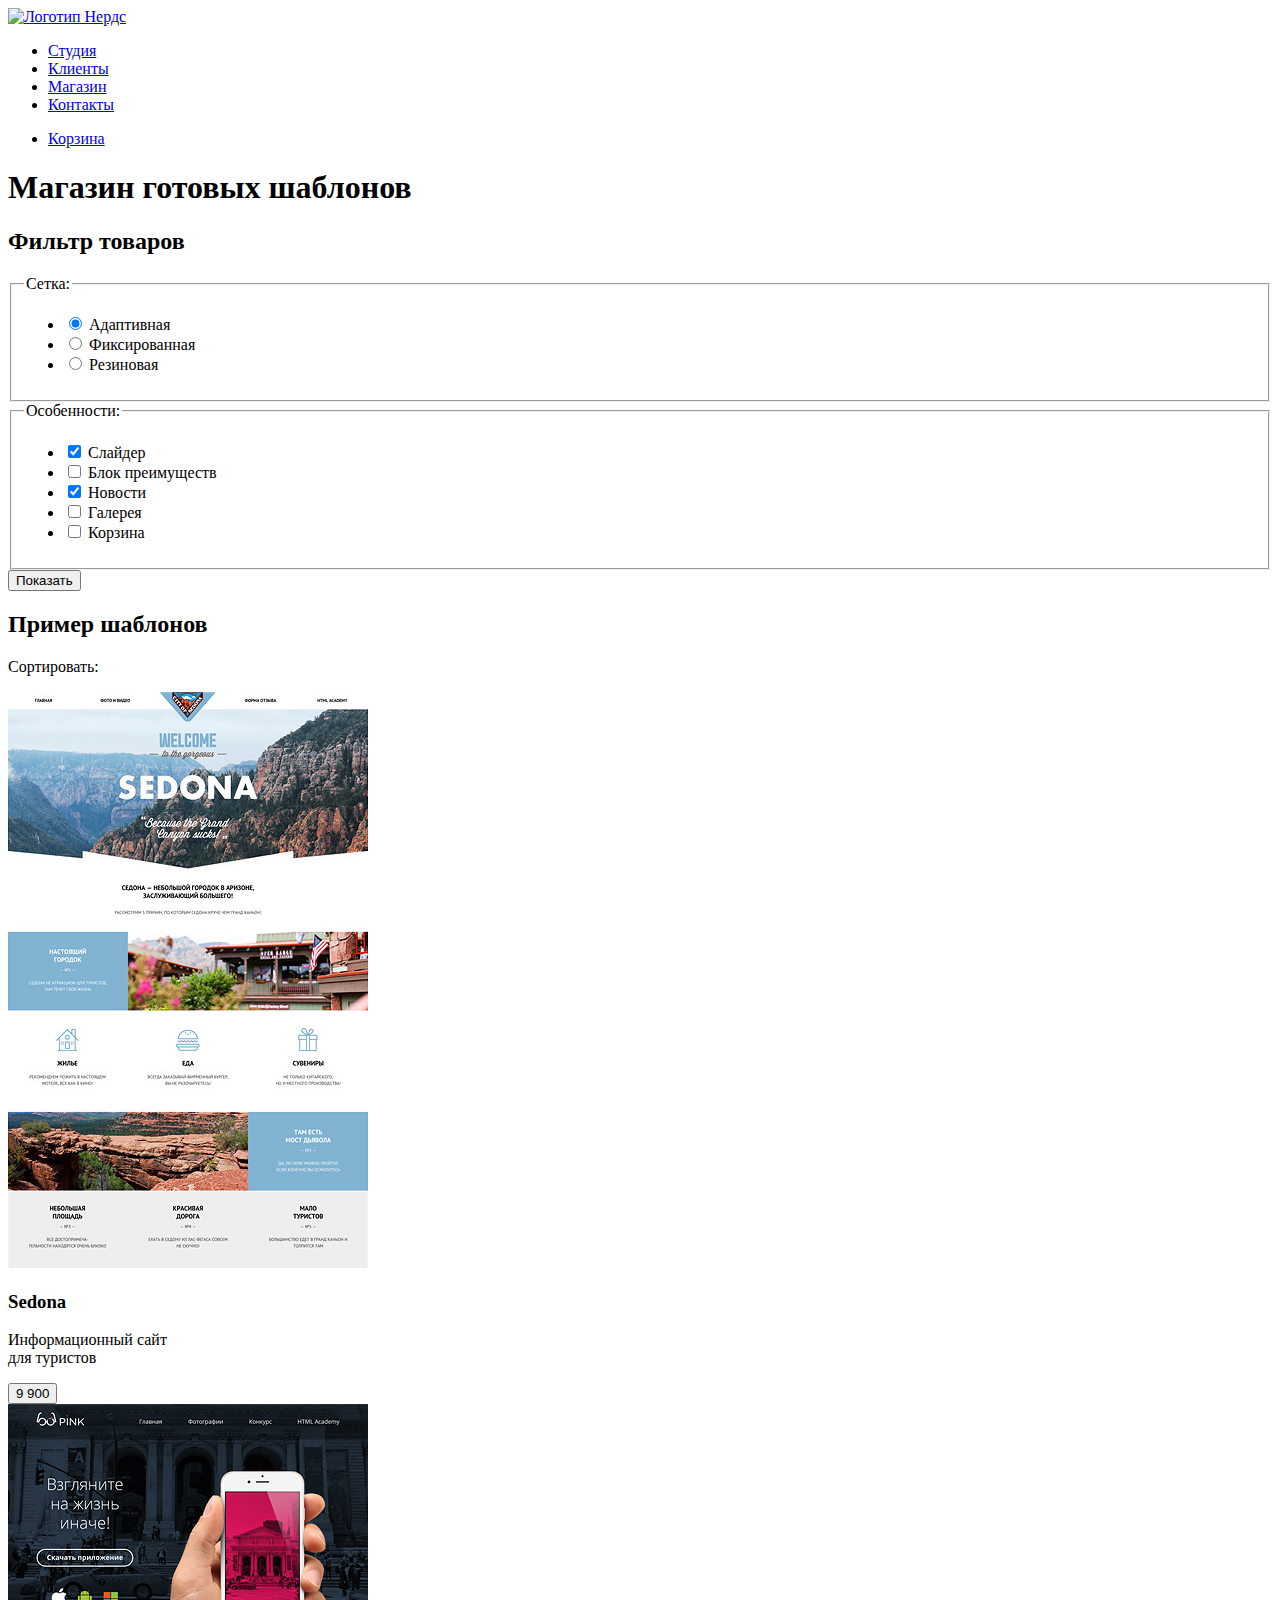
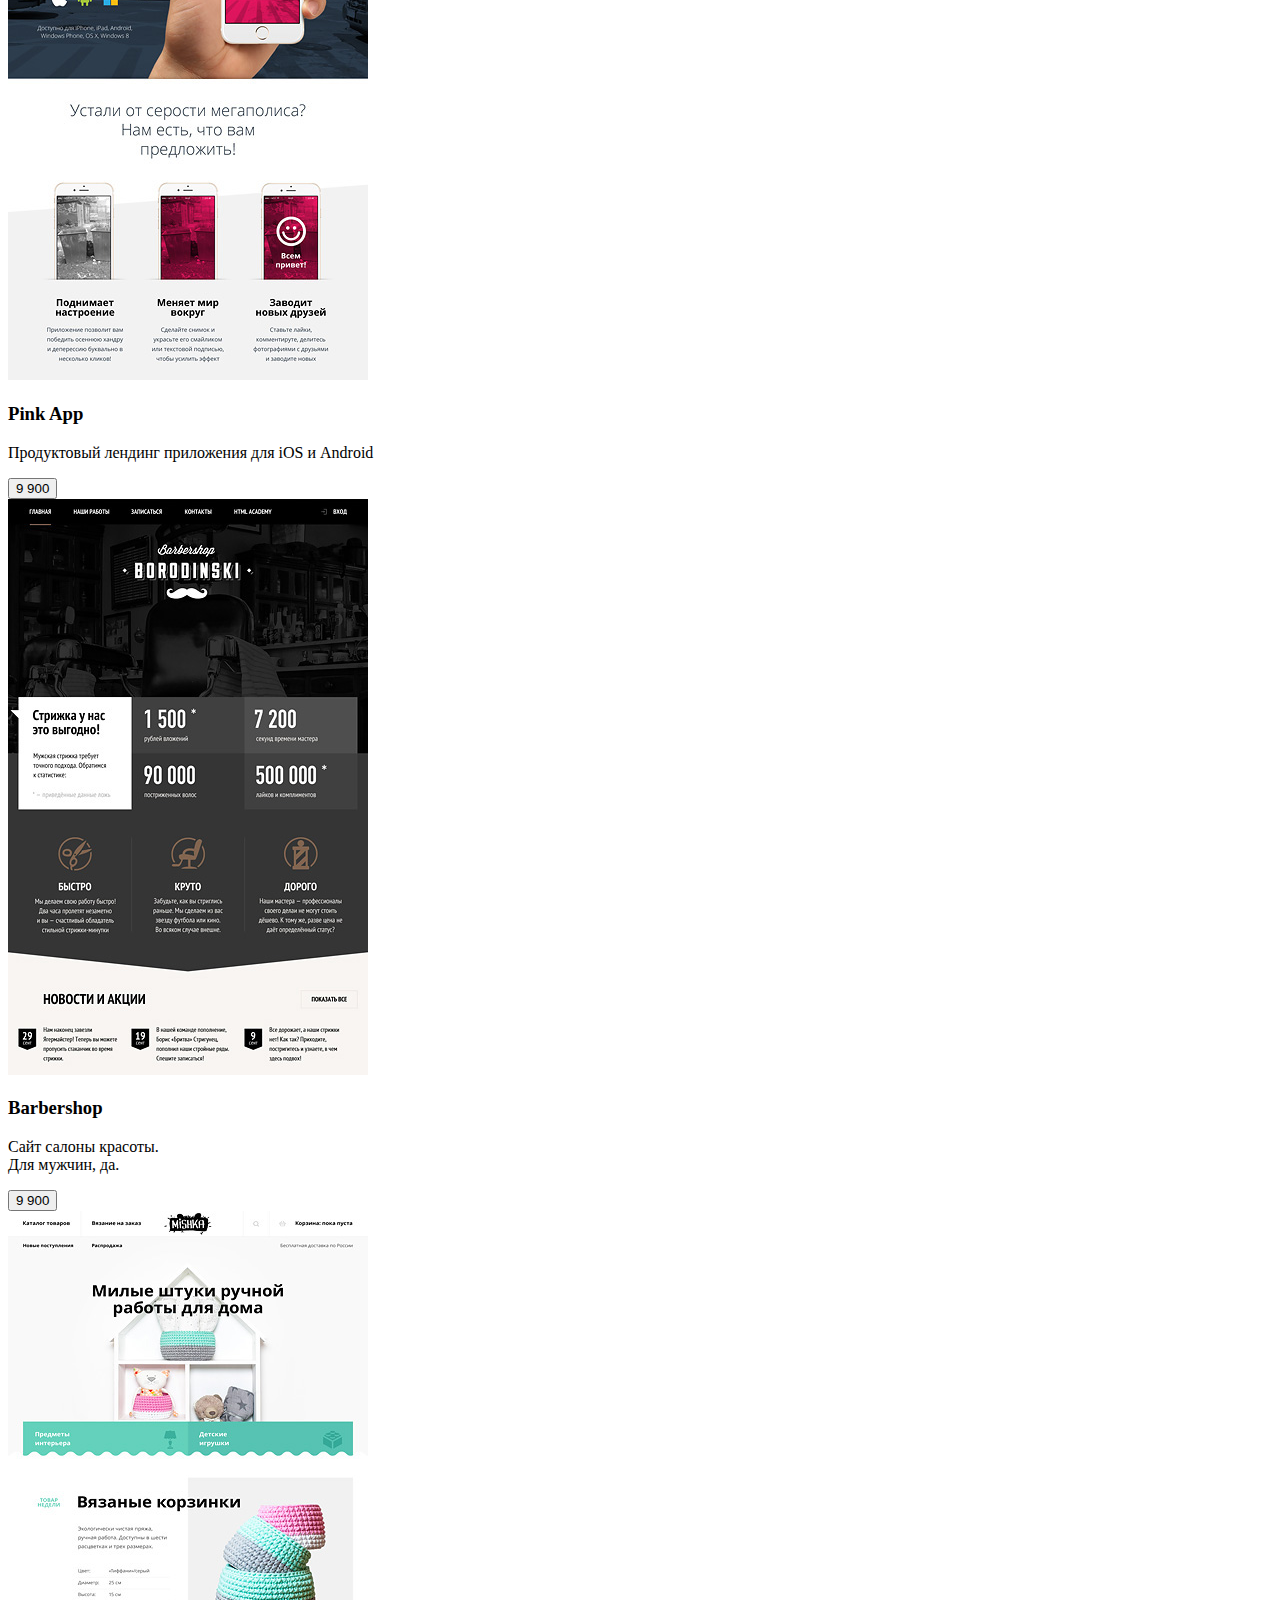
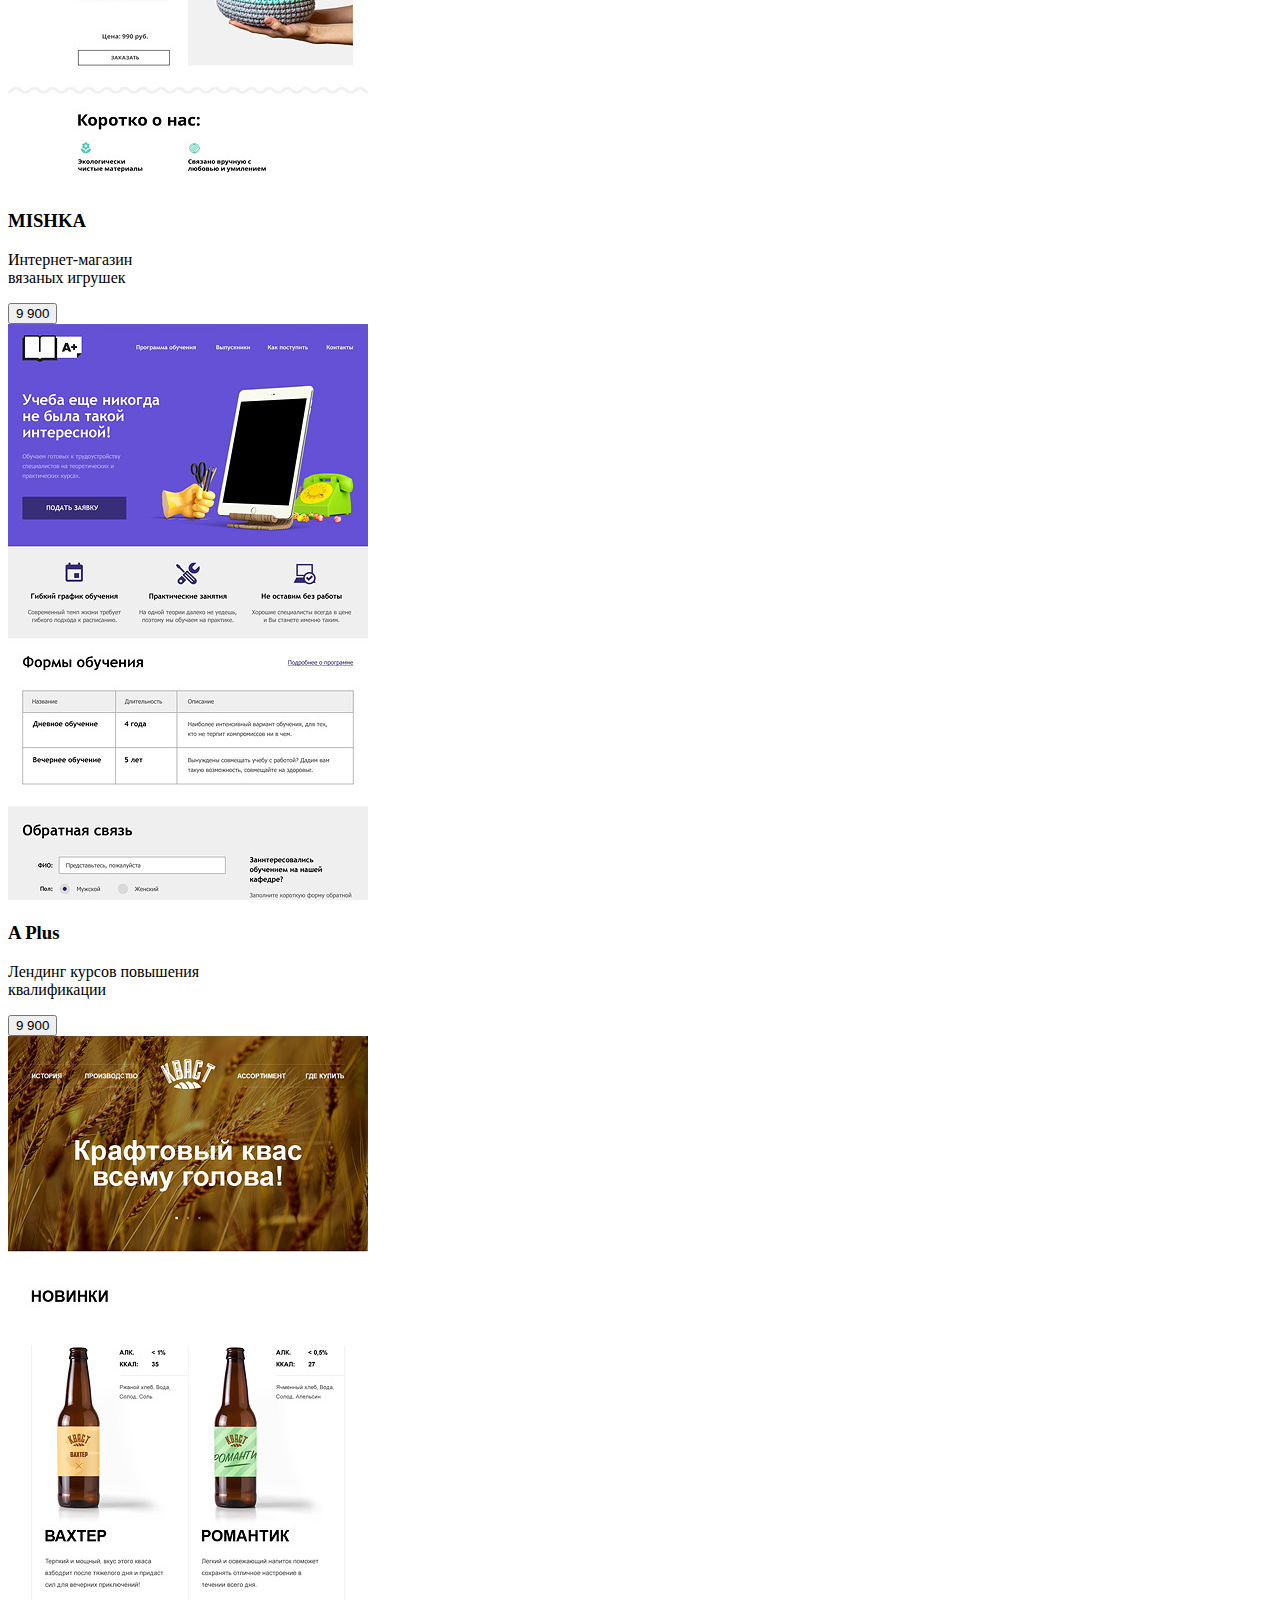
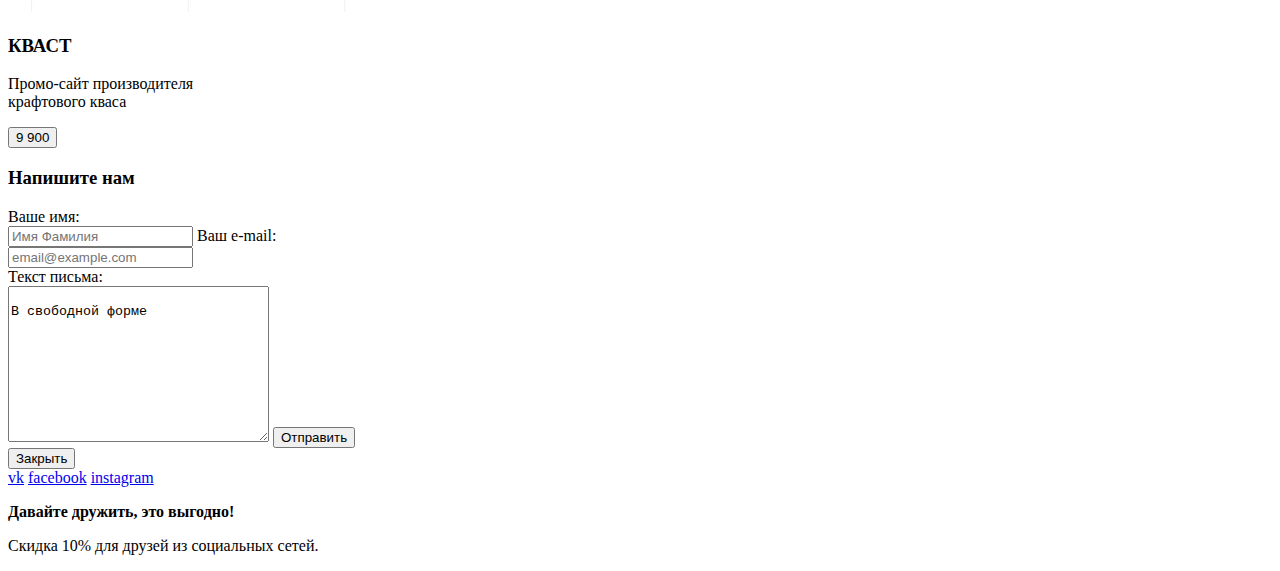
==== inner.html @ 7e014543 "внес правки в разметку обоих страниц" ====
<!DOCTYPE html>
<html lang="en">
<head>
	<meta charset="UTF-8">
	<title>HTML Academy: Нёрдс</title>
</head>
<body>
	<header class="main-header">
		<div class="wrapper">
			<nav class="main-navigation">			
				<a class="logo" href="#">
					<img src="http://placehold.it/150x100"" alt="Логотип Нердс">
				</a>			
				<ul class="user-navigation">
					<li><a href="#">Студия</a></li>
					<li><a href="#">Клиенты</a></li>
					<li><a href="#">Магазин</a></li>
					<li><a href="#">Контакты</a></li>
				</ul>
				<ul class="basket">
					<li><a href="#">Корзина</a></li>
				</ul>
			</nav>
			<h1>Магазин готовых шаблонов</h1>
		</div>		
	</header>
	<main>
		<div class="wrapper">
			<aside class="sidebar">
				<section class="filters">
					<h2 class="visually-hidden">Фильтр товаров</h2>
					<form class="filter" method="get">
						<fieldset>
							<legend>Сетка:</legend>
							<ul>
								<li class="filter-option">
									<input class="visually-hidden filter-input-radio" type="radio" name="grid" value="adaptive" id="filter-grid" checked>
									<label for="filter-grid">Адаптивная</label>
								</li>
								<li class="filter-option">
									<input class="visually-hidden filter-input-radio" type="radio" name="grid" value="fix" id="filter-fix">
									<label for="filter-fix">Фиксированная</label>
								</li>
								<li class="filter-option">
									<input class="visually-hidden filter-input-radio" type="radio" name="grid" value="flex" id="filter-flex">
									<label for="filter-flex">Резиновая</label>
								</li>
							</ul>
						</fieldset>
						<fieldset>
							<legend>Особенности:</legend>
							<ul>
								<li class="filter-option">
									<input class="visually-hidden filter-input-checkbox" type="checkbox" name="slider" id="filter-slider" checked>
									<label for="filter-slider">Слайдер</label>
								</li>
								<li class="filter-option">
									<input class="visually-hidden filter-input-checkbox" type="checkbox" name="advantages" id="filter-advantages">
									<label for="filter-advantages">Блок преимуществ</label>
								</li>
								<li class="filter-option">
									<input class="visually-hidden filter-input-checkbox" type="checkbox" name="news" id="filter-news" checked>
									<label for="filter-news">Новости</label>
								</li>
								<li class="filter-option">
									<input class="visually-hidden filter-input-checkbox" type="checkbox" name="gallery" id="filter-gallery">
									<label for="filter-gallery">Галерея</label>
								</li>
								<li class="filter-option">
									<input class="visually-hidden filter-input-checkbox" type="checkbox" name="basket" id="filter-basket">
									<label for="filter-basket">Корзина</label>
								</li>
							</ul>
						</fieldset>
						<button type="submit" class="filter-button">Показать</button>
					</form>
				</section>
			</aside>		
			<section class="templates">
				<h2 class="visually-hidden">Пример шаблонов</h2>
				<div class="sorting">
					<p>Сортировать:</p>
				</div>
				<article class="templates-item">
					<div class="templates-head"></div>
					<img src="img/img-sedona.jpg" width="360" height="576" alt="Sedona">
					<div class="templates-description">
						<h3 class="templates-description-caption">Sedona</h3>
						<p>Информационный сайт<br> для туристов</p>
						<button class="btn templates-btn">9 900</button>
					</div>		
				</article>		
				<article class="templates-item">
					<div class="templates-head"></div>
					<img src="img/img-pink.jpg" width="360" height="576" alt="Pink App">
					<div class="templates-description">
						<h3 class="templates-description-caption">Pink App</h3>
						<p>Продуктовый лендинг приложения для iOS и Android</p>
						<button class="btn templates-btn">9 900</button>
					</div>
				</article>
				<article class="templates-item">
					<div class="templates-head"></div>
					<img src="img/img-barbershop.jpg" width="360" height="576" alt="Barbershop">
					<div class="templates-description">
						<h3 class="templates-description-caption">Barbershop</h3>
						<p>Сайт салоны красоты.<br> Для мужчин, да.</p>
						<button class="btn templates-btn">9 900</button>
					</div>
				</article>
				<article class="templates-item">
					<div class="templates-head"></div>
					<img src="img/img-mishka.jpg" width="360" height="576" alt="MISHKA">
					<div class="templates-description">
						<h3 class="templates-description-caption">MISHKA</h3>
						<p>Интернет-магазин<br>  вязаных игрушек</p>
						<button class="btn templates-btn">9 900</button>
					</div>
				</article>
				<article class="templates-item">
					<div class="templates-head"></div>
					<img src="img/img-aplus.jpg" width="360" height="576" alt="A Plus">
					<div class="templates-description">
						<h3 class="templates-description-caption">A Plus</h3>
						<p>Лендинг курсов повышения<br> квалификации</p>
						<button class="btn templates-btn">9 900</button>
					</div>
				</article>
				<article class="templates-item">
					<div class="templates-head"></div>
					<img src="img/img-kvast.jpg" width="360" height="576" alt="КВАСТ">
					<div class="templates-description">
						<h3 class="templates-description-caption">КВАСТ</h3>
						<p>Промо-сайт производителя<br> крафтового кваса</p>
						<button class="btn templates-btn">9 900</button>
					</div>
				</article>
			</section>
			<section class="modal">
				<h3 class="modal-caption">Напишите нам</h3>
				<form class="write-us-form" action="https://echo.htmlacademy.ru" method="post">
					<label for="user-name">Ваше имя:</label><br>
					<input class="write-us-input" type="text" name="name" id="user-name" placeholder="Имя Фамилия">
					<label for="user-e-mail">Ваш e-mail:</label><br>
					<input class="write-us-input" type="text" name="e-mail" id="user-e-mail" placeholder="email@example.com"><br>
					<label for="user-letter">Текст письма:</label><br>
					<textarea class="write-us-input" name="text" id="user-letter" cols="30" rows="10">
						В свободной форме
					</textarea>
					<button class="btn modal-btn" type="submit">Отправить</button>
				</form>
				<button class="modal-close" type="button">Закрыть</button>
			</section>
		</div>
		<div class="map"></div>
	</main>
	<footer class="main-footer">
		<div class="wrapper">
			<div class="social">
				<a class="icon-vk" href="#">vk</a>
				<a class="icon-fb" href="#">facebook</a>
				<a class="icon-instagram" href="#">instagram</a>
			</div>
			<div class="friendship">
				<p class="friendship-bold"><b>Давайте дружить, это выгодно!</b></p>
				<p>Скидка 10% для друзей из социальных сетей.</p>
			</div>
		</div>
	</footer>	
</body>
</html>
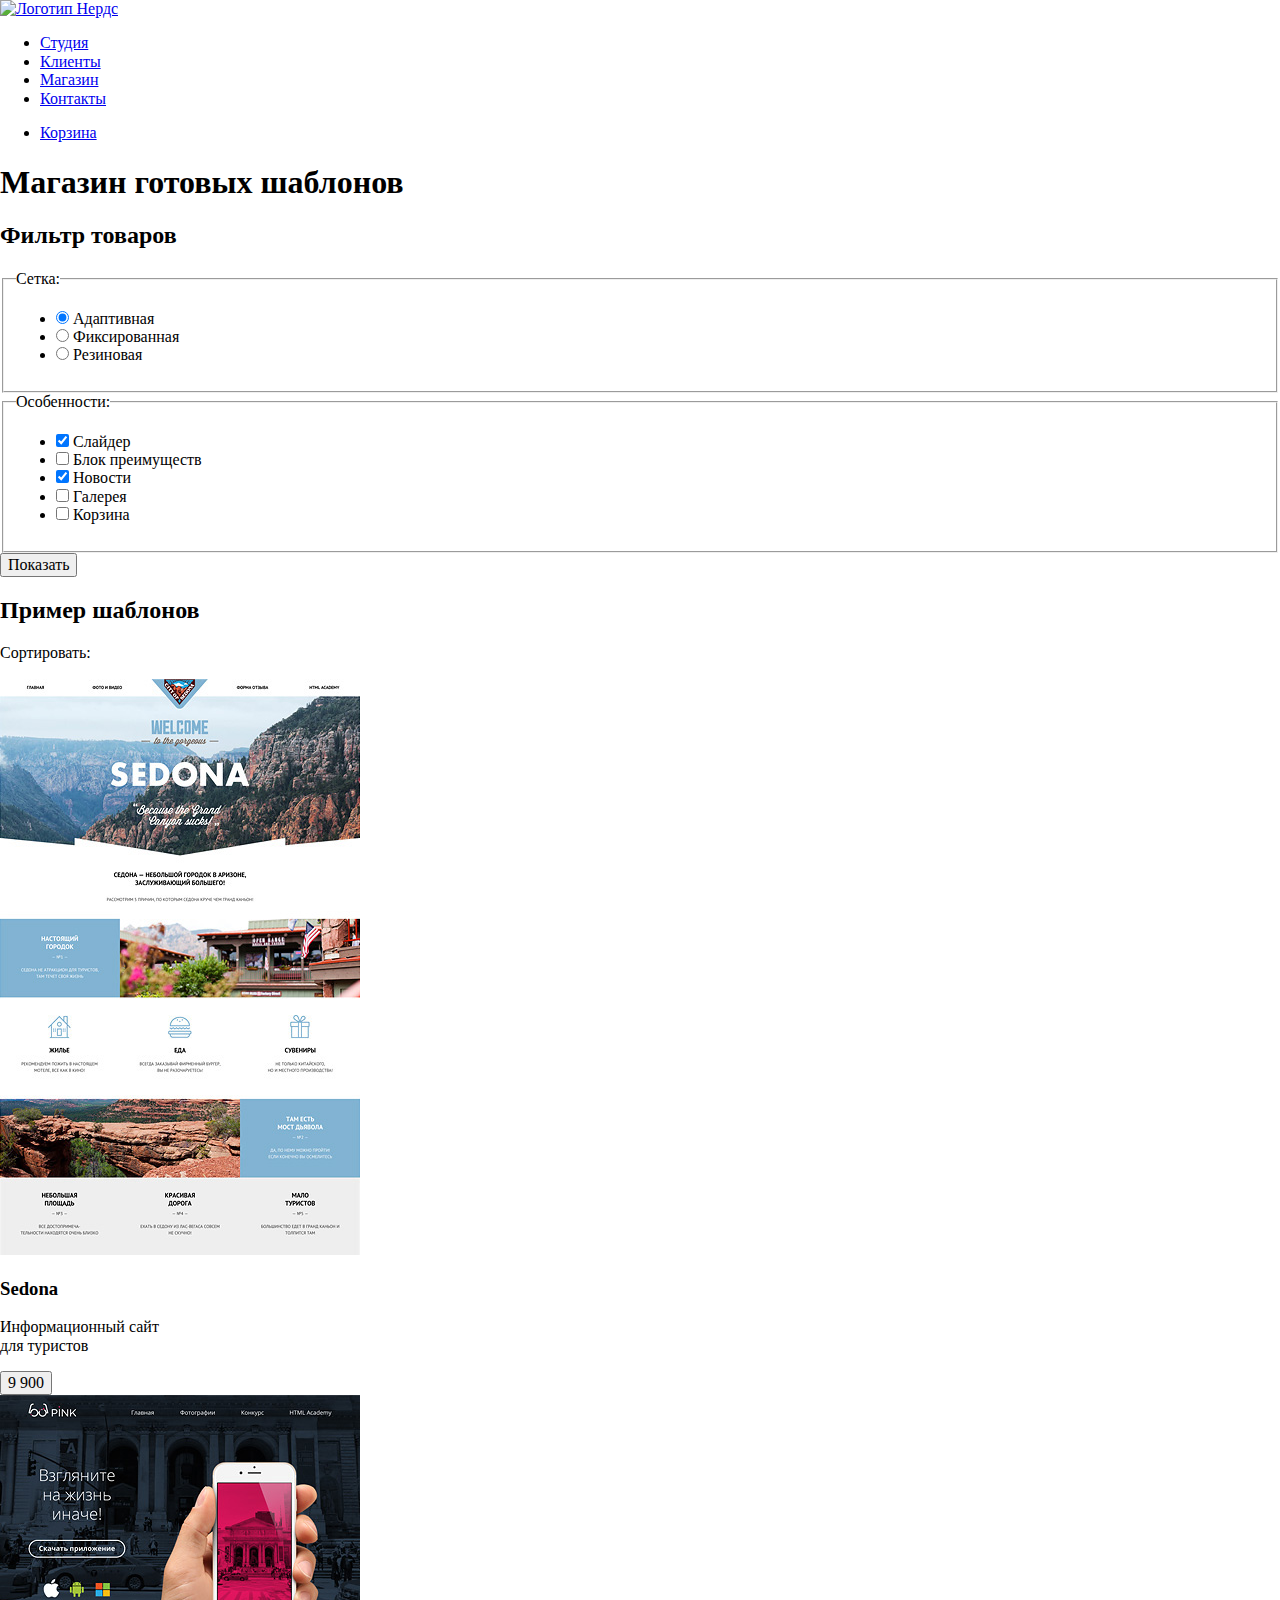
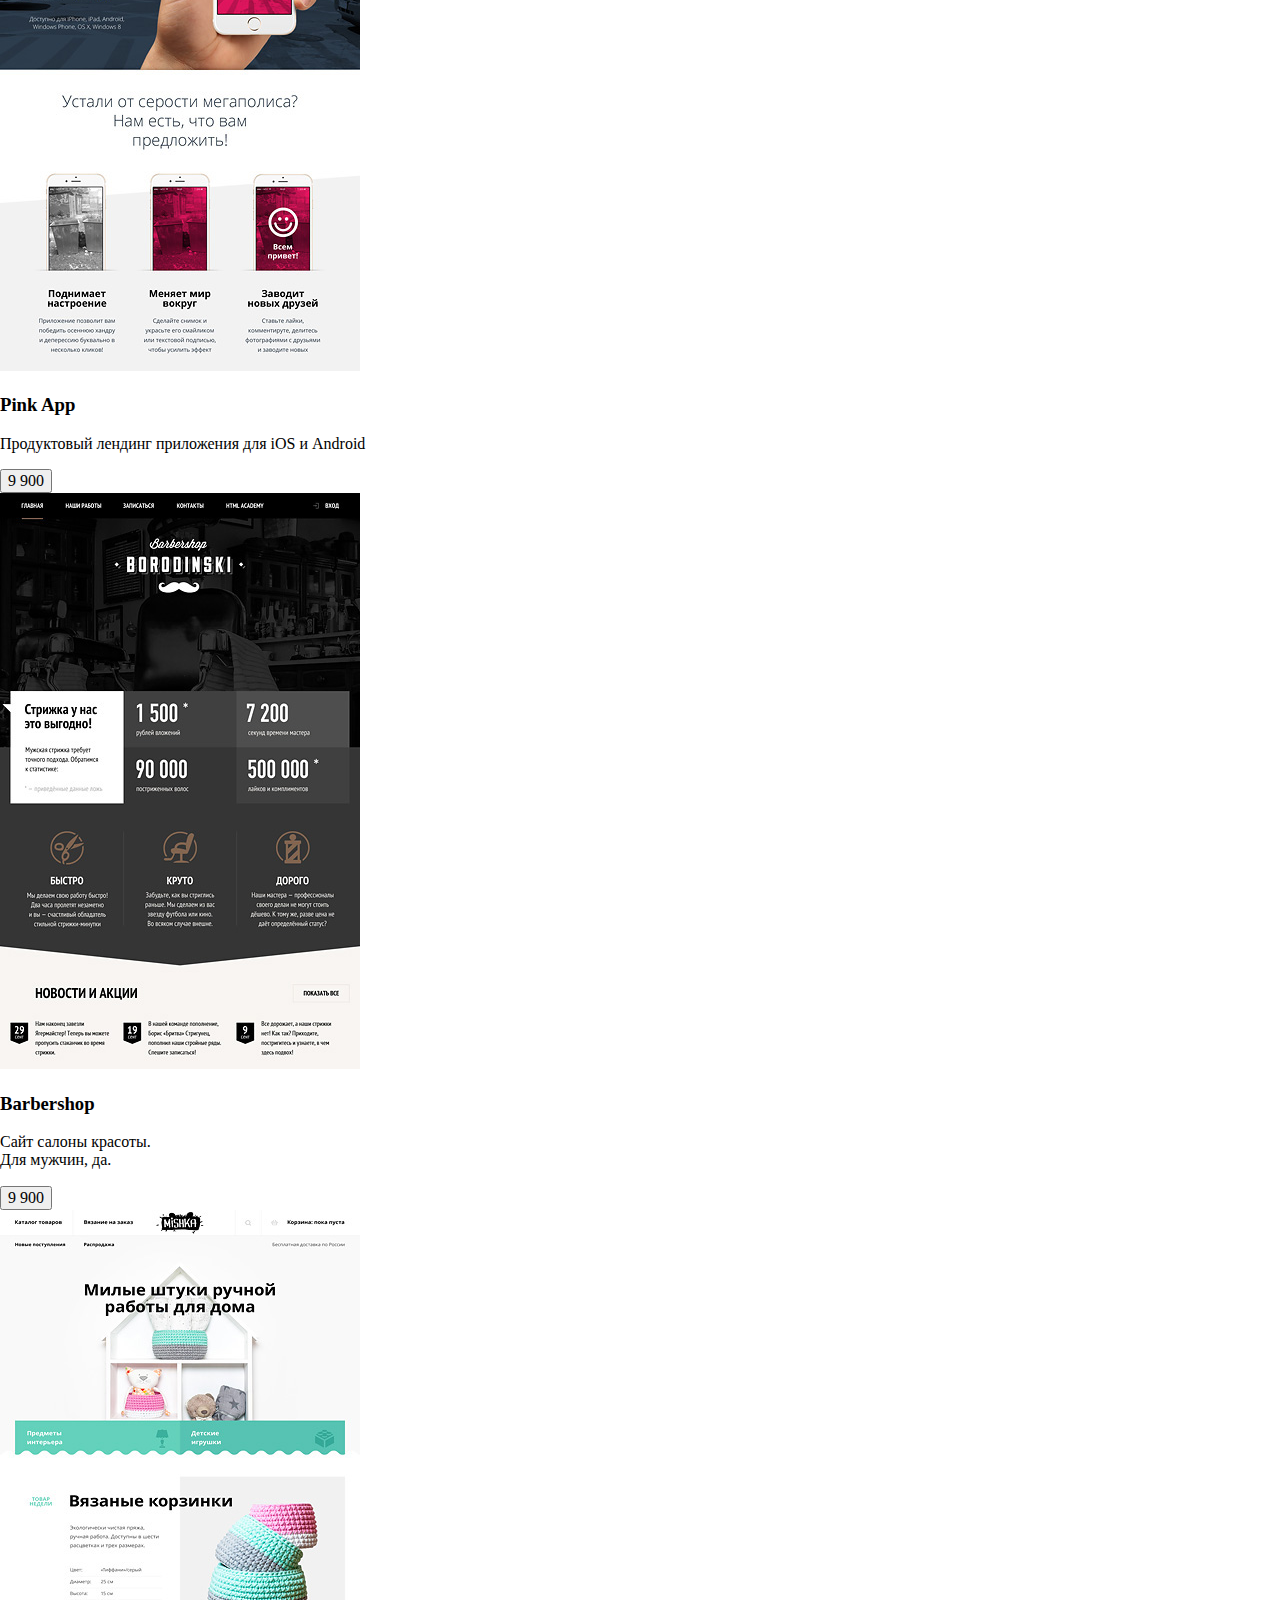
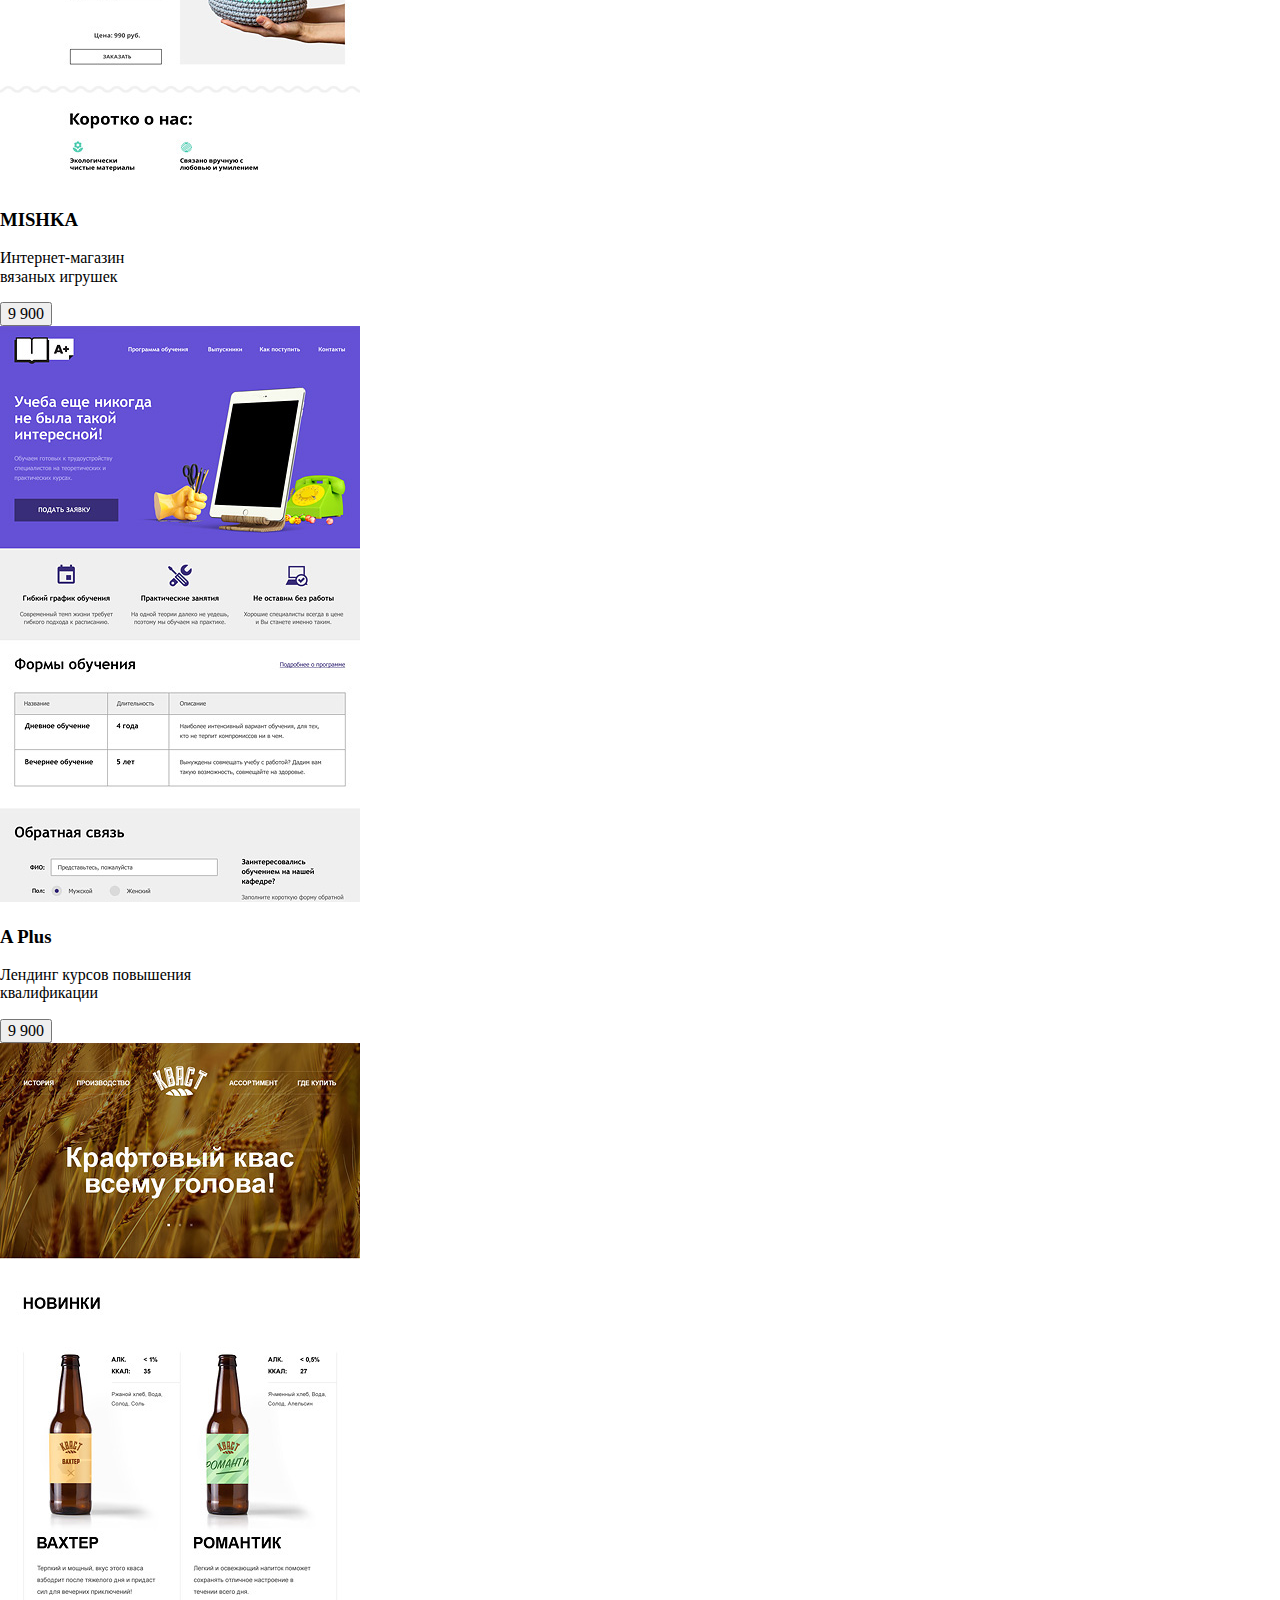
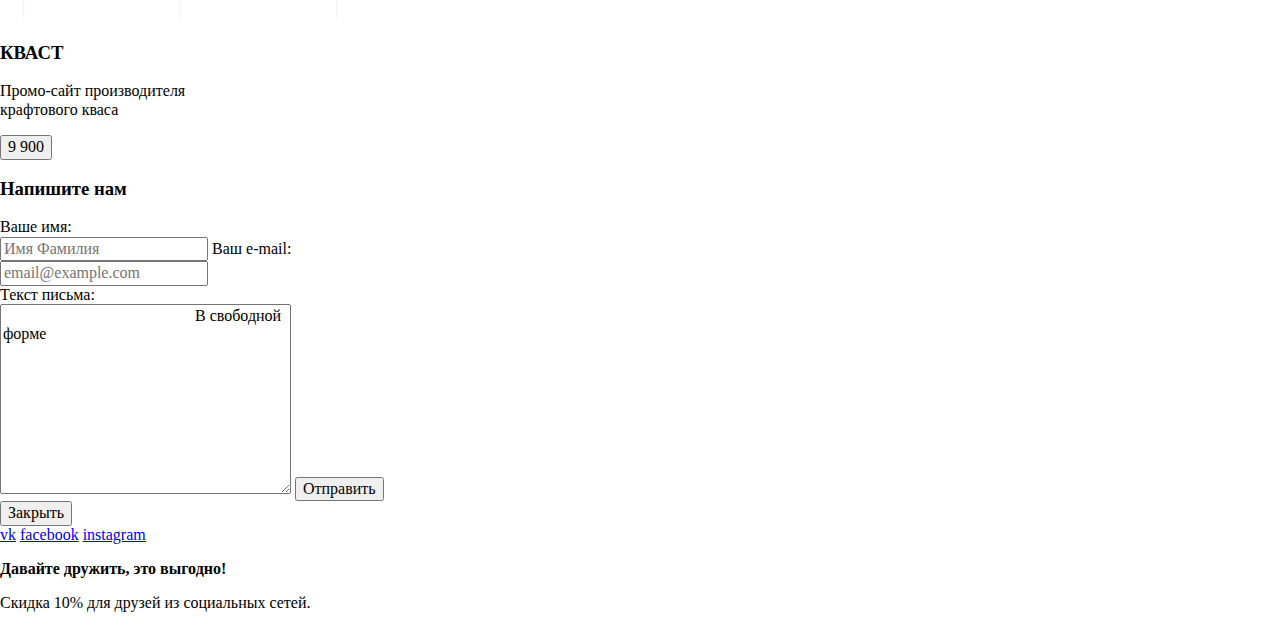
==== commit 3c2b2364: "подключил normalize.css" ====
--- a/inner.html
+++ b/inner.html
@@ -3,6 +3,8 @@
 <head>
 	<meta charset="UTF-8">
 	<title>HTML Academy: Нёрдс</title>
+	<link href="https://fonts.googleapis.com/css?family=Roboto:400,500,700&amp;subset=cyrillic" rel="stylesheet">
+	<link href="css/normalize.css" rel="stylesheet">
 </head>
 <body>
 	<header class="main-header">
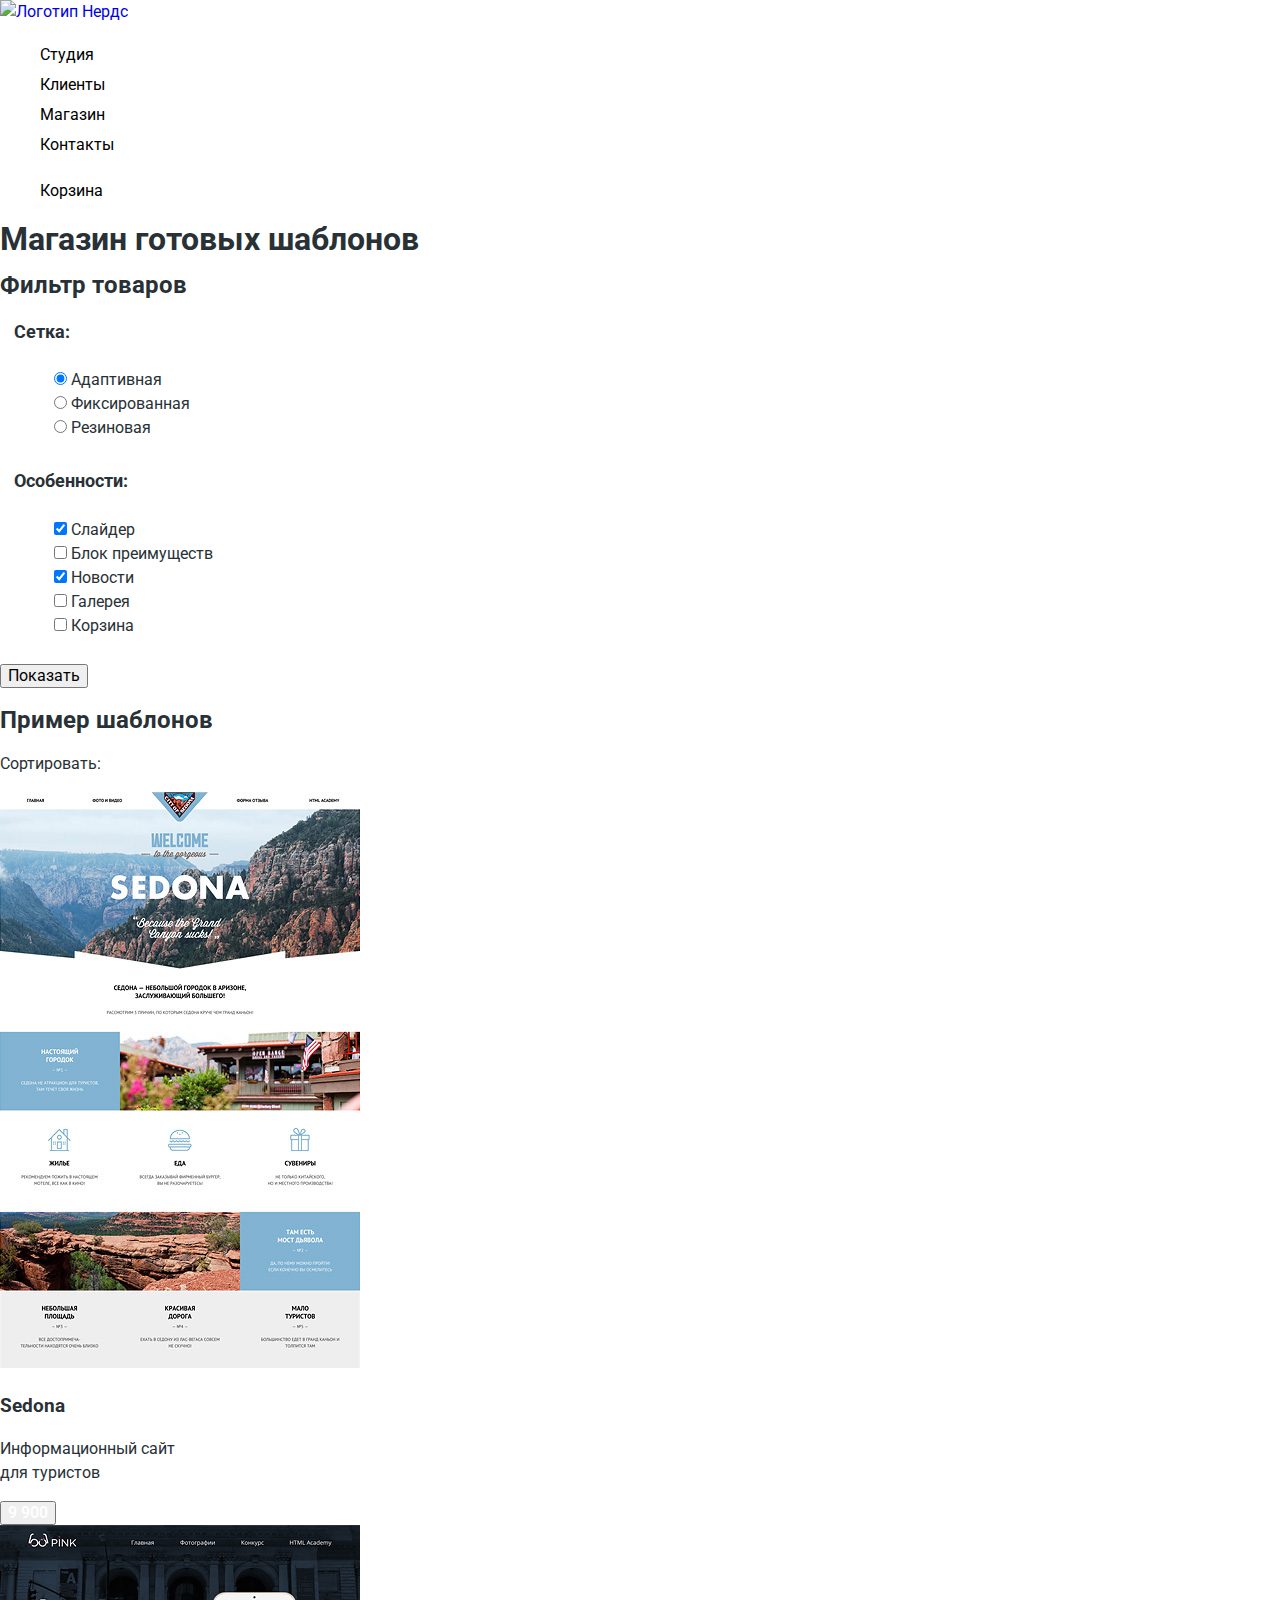
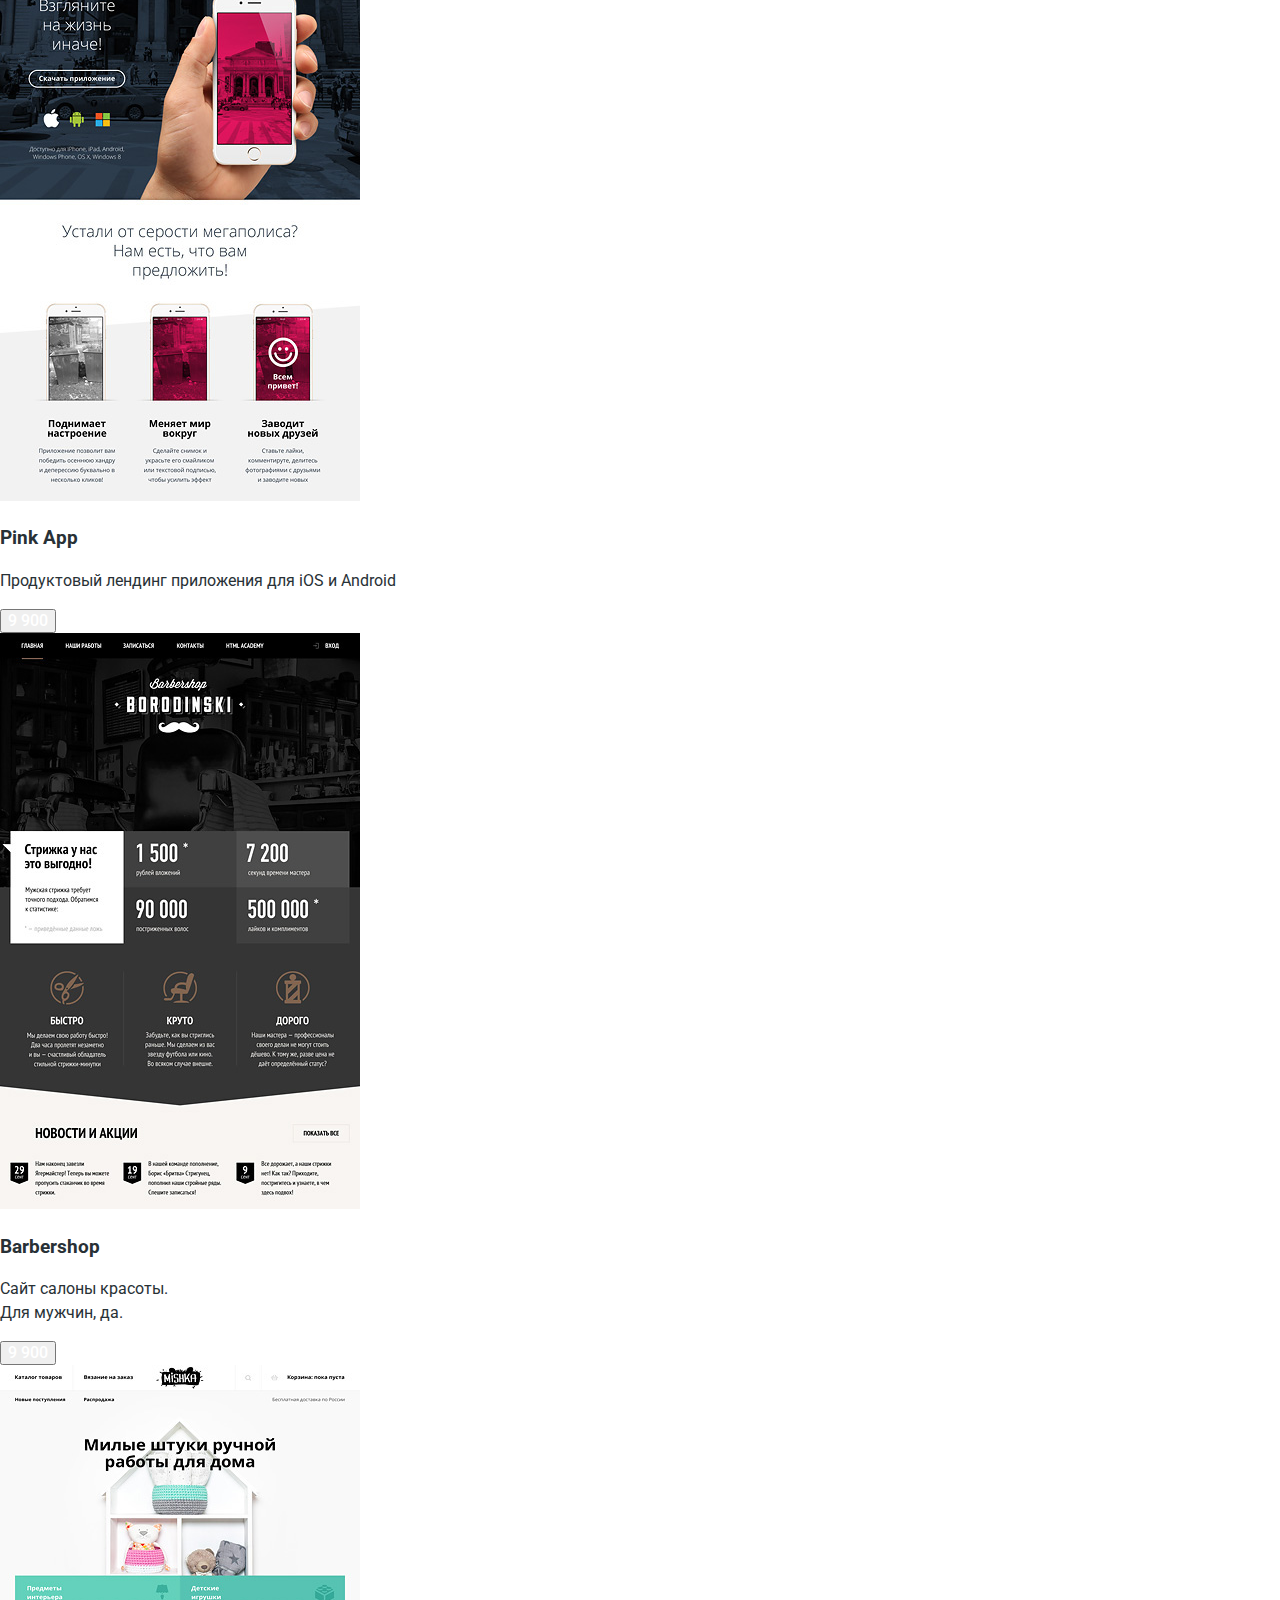
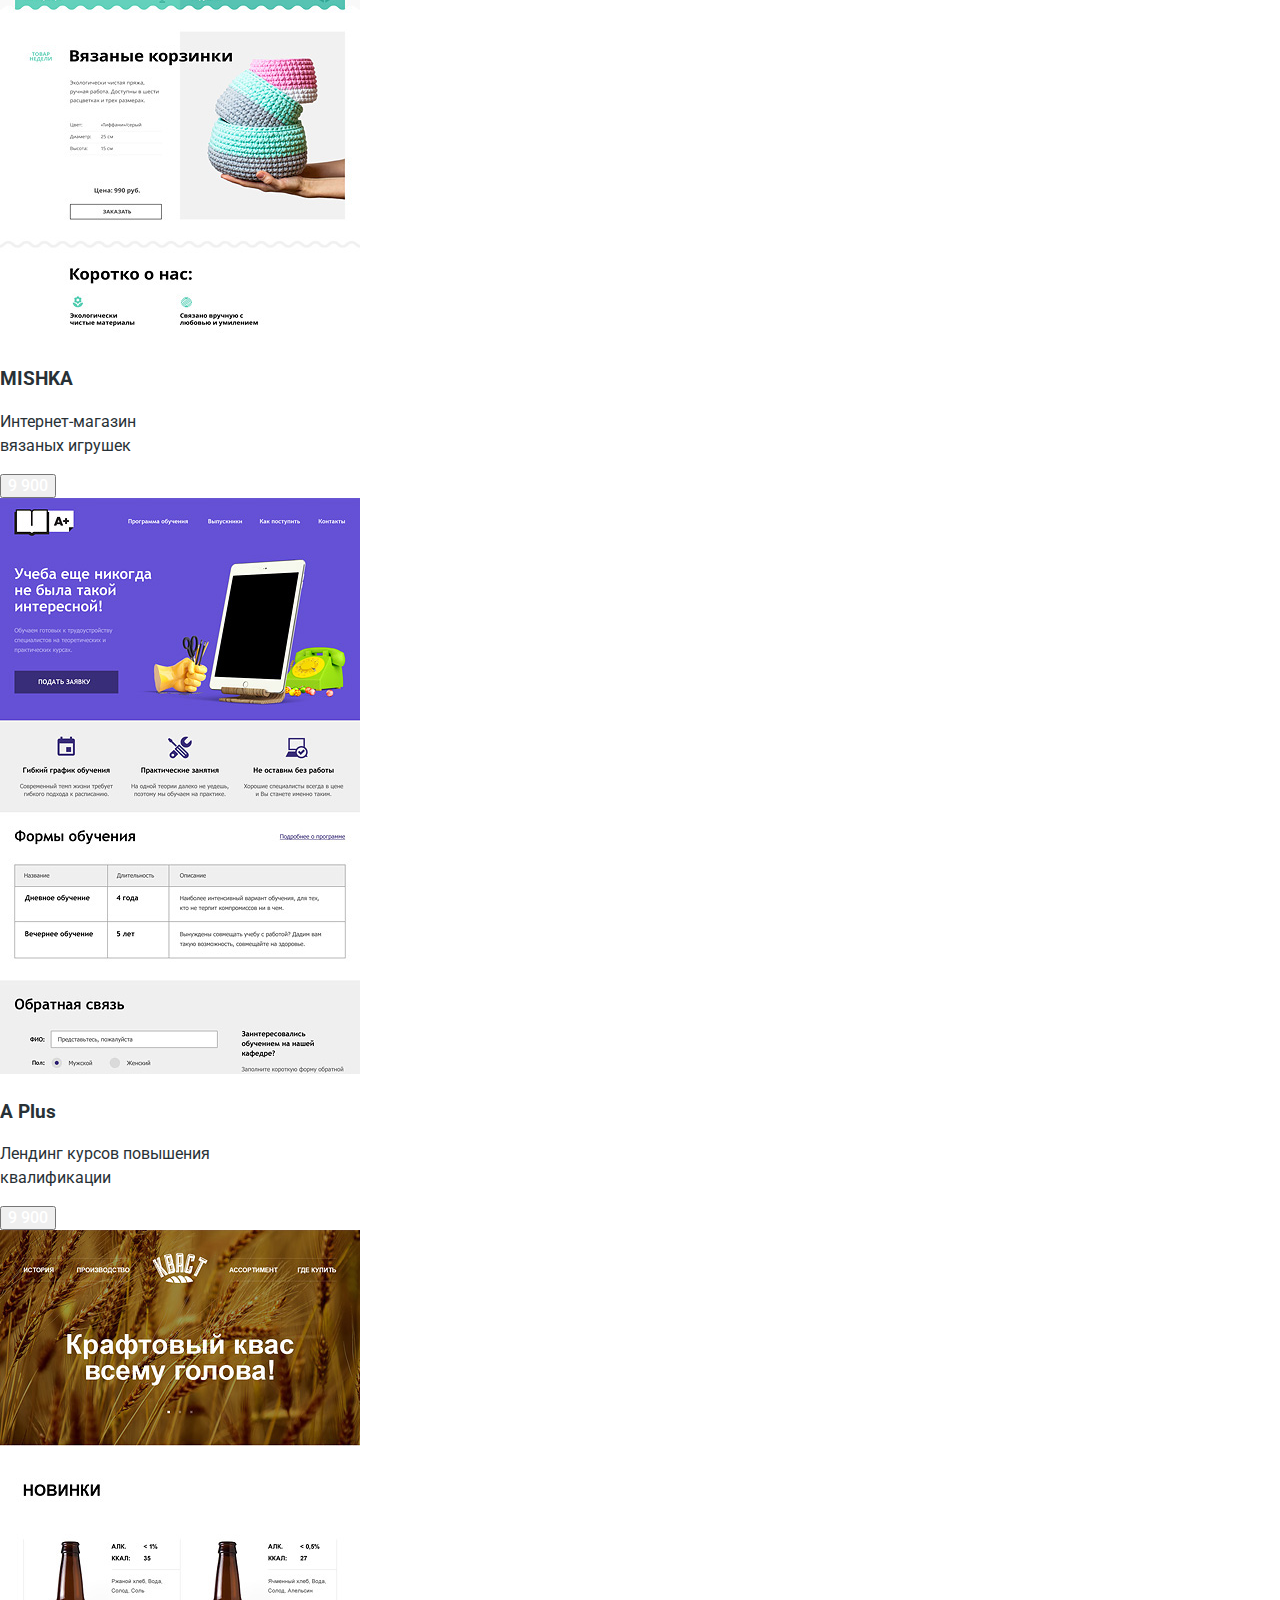
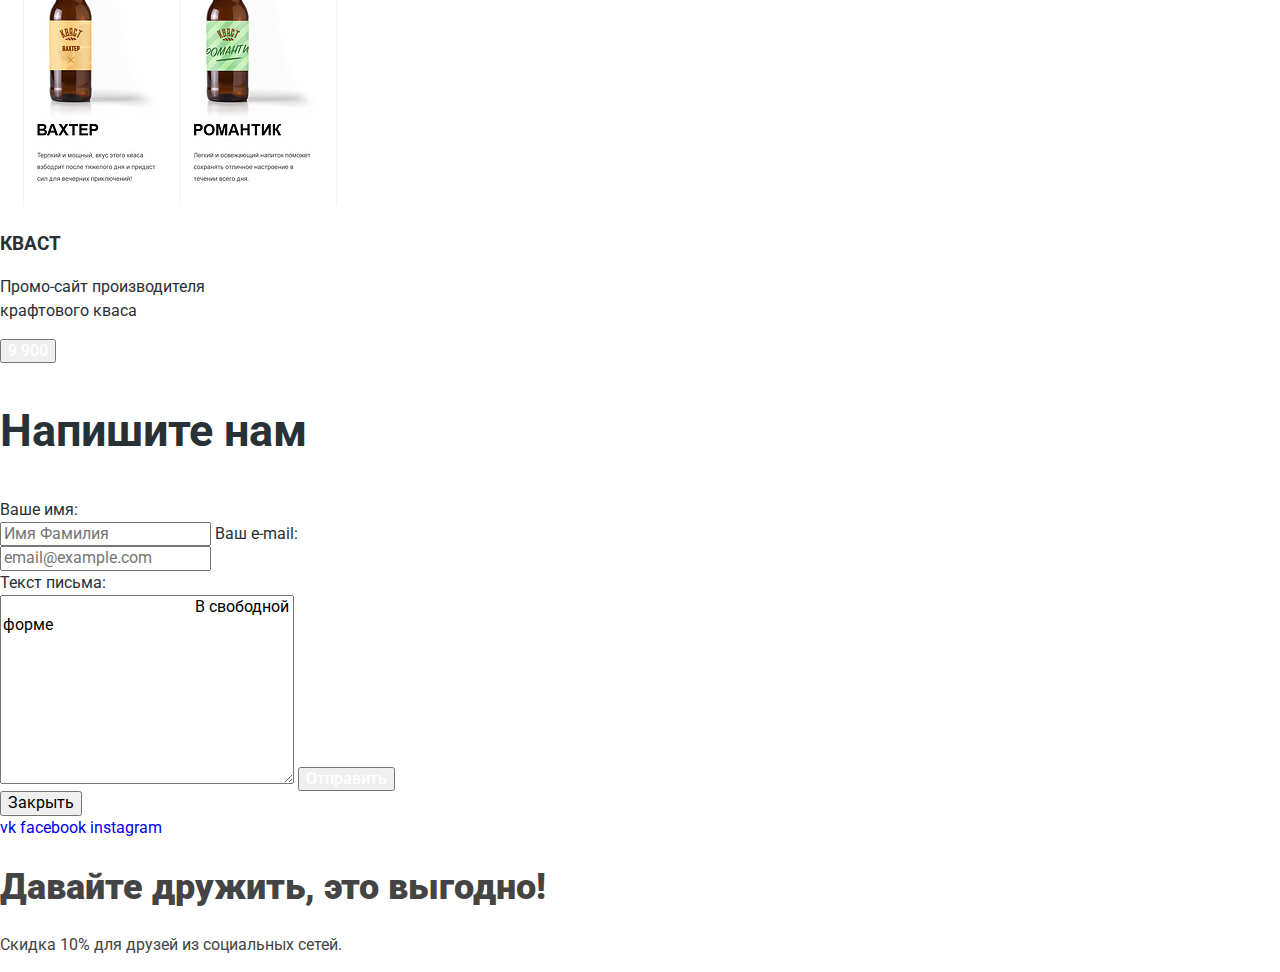
==== commit 65d2a214: "сделал базовую стилизацию страниц" ====
--- a/inner.html
+++ b/inner.html
@@ -5,6 +5,7 @@
 	<title>HTML Academy: Нёрдс</title>
 	<link href="https://fonts.googleapis.com/css?family=Roboto:400,500,700&amp;subset=cyrillic" rel="stylesheet">
 	<link href="css/normalize.css" rel="stylesheet">
+	<link rel="stylesheet" href="css/style.css">
 </head>
 <body>
 	<header class="main-header">
@@ -33,8 +34,8 @@
 					<h2 class="visually-hidden">Фильтр товаров</h2>
 					<form class="filter" method="get">
 						<fieldset>
-							<legend>Сетка:</legend>
-							<ul>
+							<legend class="filter-legend">Сетка:</legend>
+							<ul class="filter-list">
 								<li class="filter-option">
 									<input class="visually-hidden filter-input-radio" type="radio" name="grid" value="adaptive" id="filter-grid" checked>
 									<label for="filter-grid">Адаптивная</label>
@@ -50,8 +51,8 @@
 							</ul>
 						</fieldset>
 						<fieldset>
-							<legend>Особенности:</legend>
-							<ul>
+							<legend class="filter-legend">Особенности:</legend>
+							<ul class="filter-list">
 								<li class="filter-option">
 									<input class="visually-hidden filter-input-checkbox" type="checkbox" name="slider" id="filter-slider" checked>
 									<label for="filter-slider">Слайдер</label>
--- a/css/style.css
+++ b/css/style.css
@@ -0,0 +1,121 @@
+body {
+  margin: 0;
+  padding: 0;
+
+  font-family: "Roboto", Arial, sans-serif;
+  font-size: 16px;
+  line-height: 24px;
+  font-weight: 400;
+  color: #283136;  
+}
+
+a {
+  text-decoration: none;
+}
+
+.user-navigation,
+ .basket {
+	list-style: none
+}
+
+.user-navigation a,
+.basket a {
+	line-height: 30px;
+	color: #000000;	
+}
+
+.user-navigation a:hover,
+.basket a:hover,
+.user-navigation a:focus,
+.basket a:focus {
+	color: #fb565a;
+}
+
+.services-list {
+	list-style: none
+}
+
+.web-sites-btn {
+	background-color: #fb565a;
+	
+}
+
+.web-sites-btn:hover,
+.web-sites-btn:focus {
+	background-color: #e74246
+}
+
+.apps-btn {
+	background-color: #00ca74
+}
+
+.apps-btn:hover,
+.apps-btn:focus {
+	background-color: #00bc6c
+}
+
+.presentations-btn {
+	background-color: #efc84a
+}
+
+.presentations-btn:hover,
+.presentations-btn:focus {
+	background-color: #eab534
+}
+
+.services-caption {
+	font-size: 24px;
+	line-height: 30px;
+	color: #000000
+}
+
+.btn {
+	line-height: 18px;
+	font-weight: 500;
+	color: #ffffff
+}
+
+.friendship-bold {
+	font-size: 36px;
+	line-height: 36px;
+	font-weight: 700;
+	color: #000000;
+}
+
+.friendship p {
+	line-height: 22px;
+	color: #444444;
+}
+
+.modal-caption {
+	font-size: 45px;
+	line-height: 45px
+}
+
+.write-us-form label {
+	line-height: 18px
+}
+
+.filter fieldset {
+	border: none;	
+}
+
+.filter-legend {
+	font-size: 18px;
+	line-height: 30px;
+	font-weight: 700;
+}
+
+.filter-list {
+	list-style: none
+}
+
+.filter-option label {
+	line-height: 20px
+}
+
+.filter-option label:hover {
+	color: #000;
+}
+
+
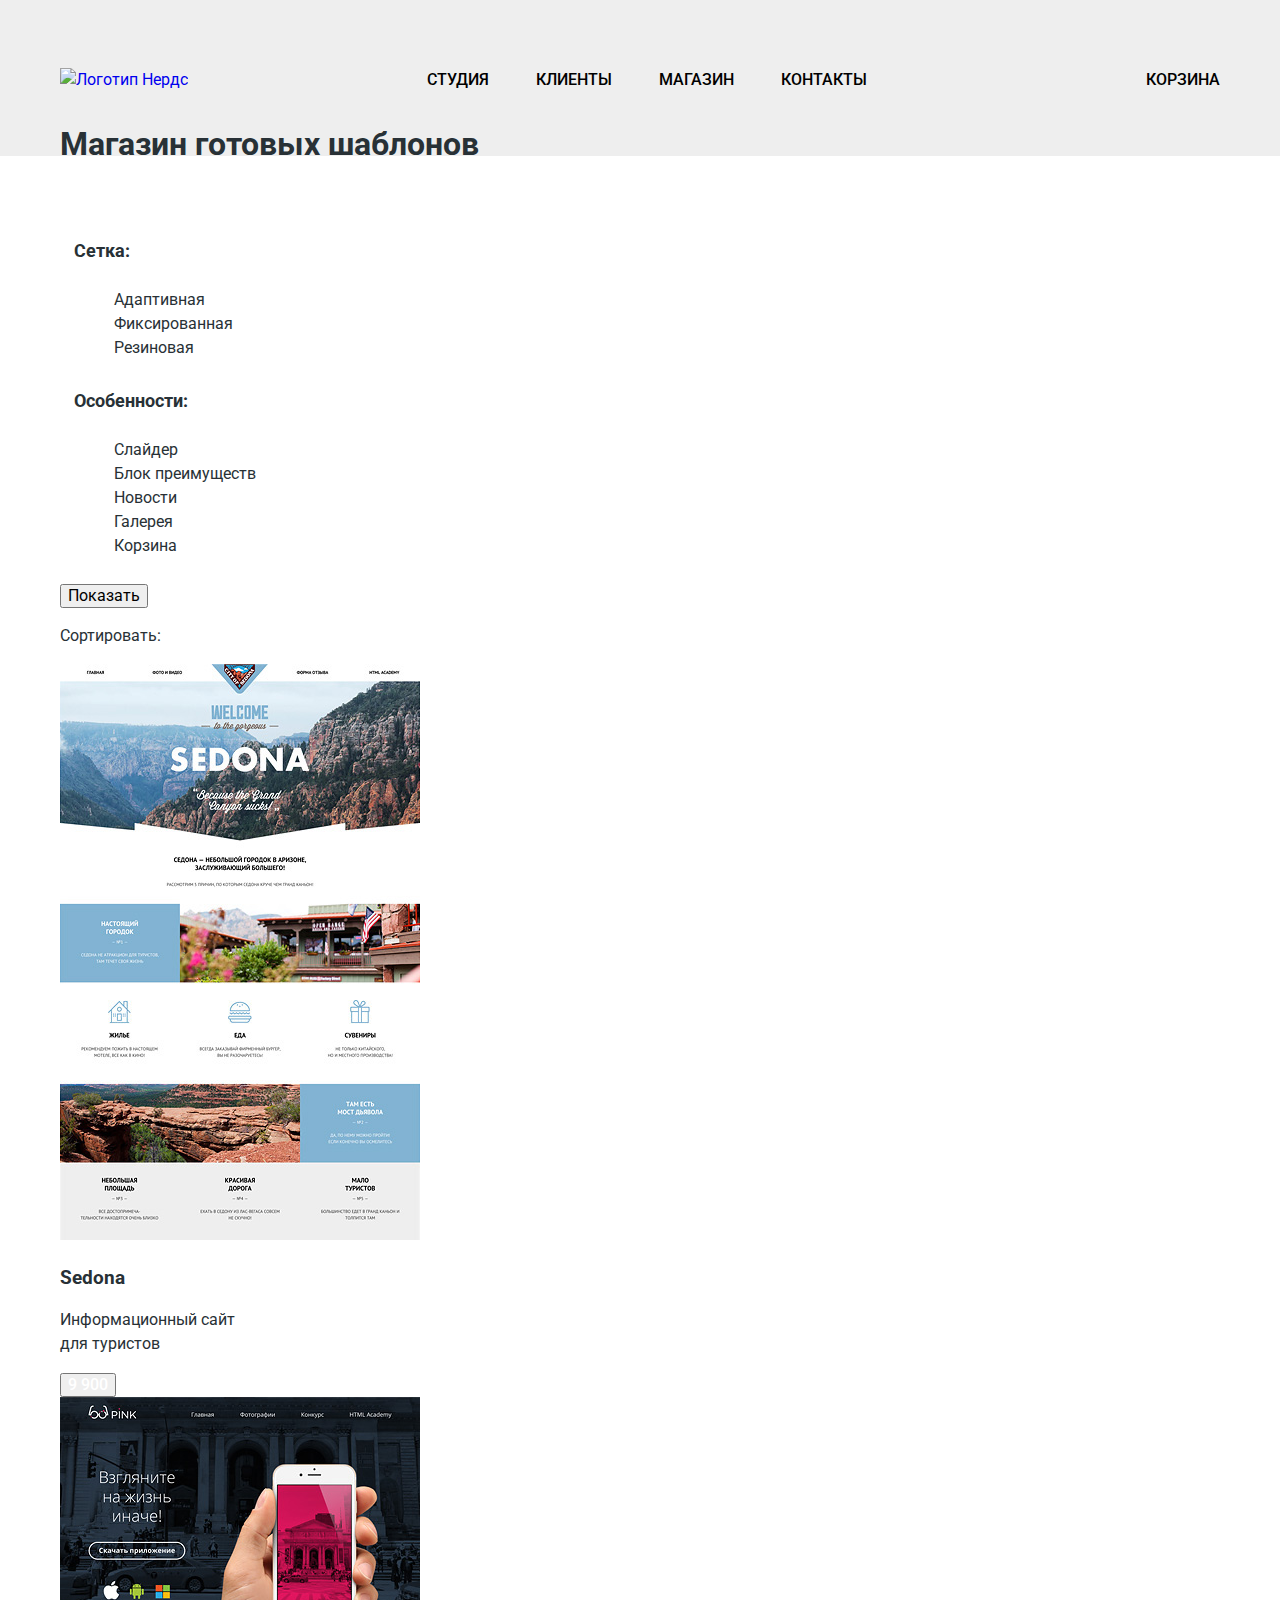
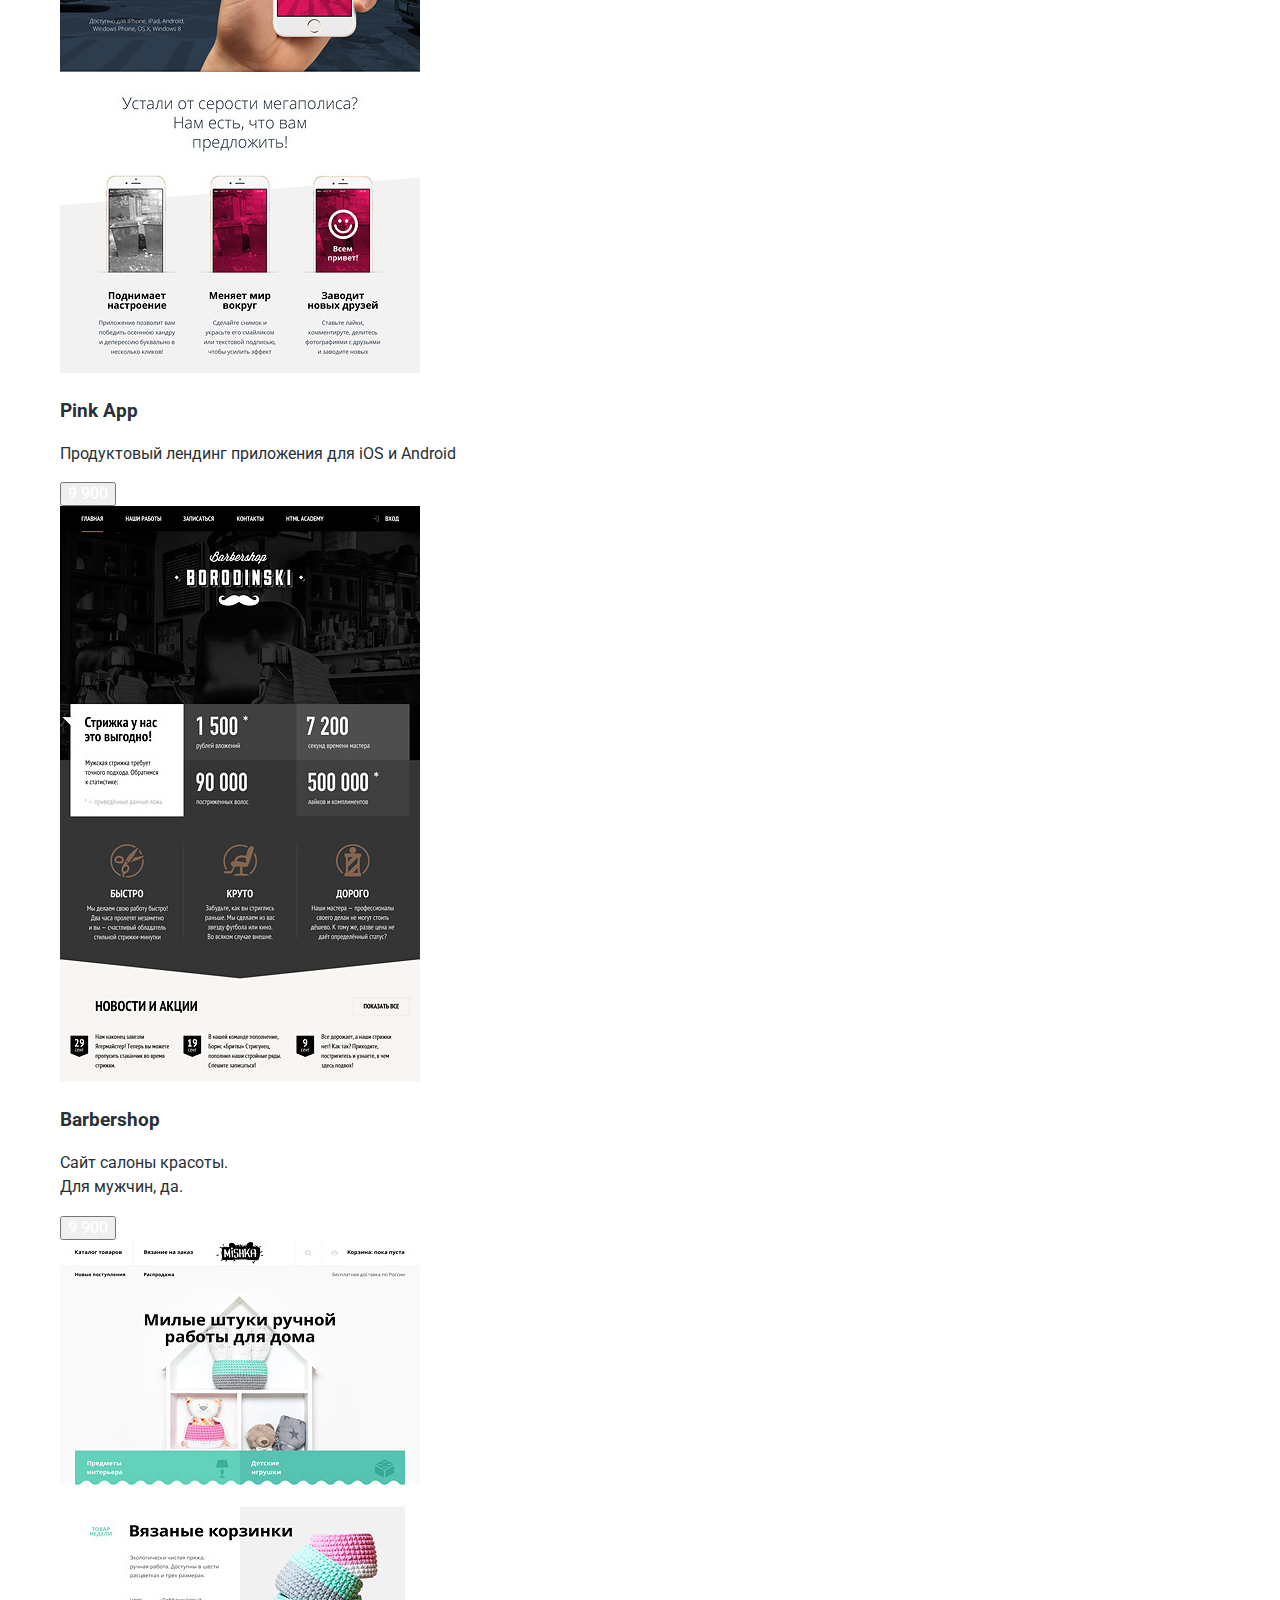
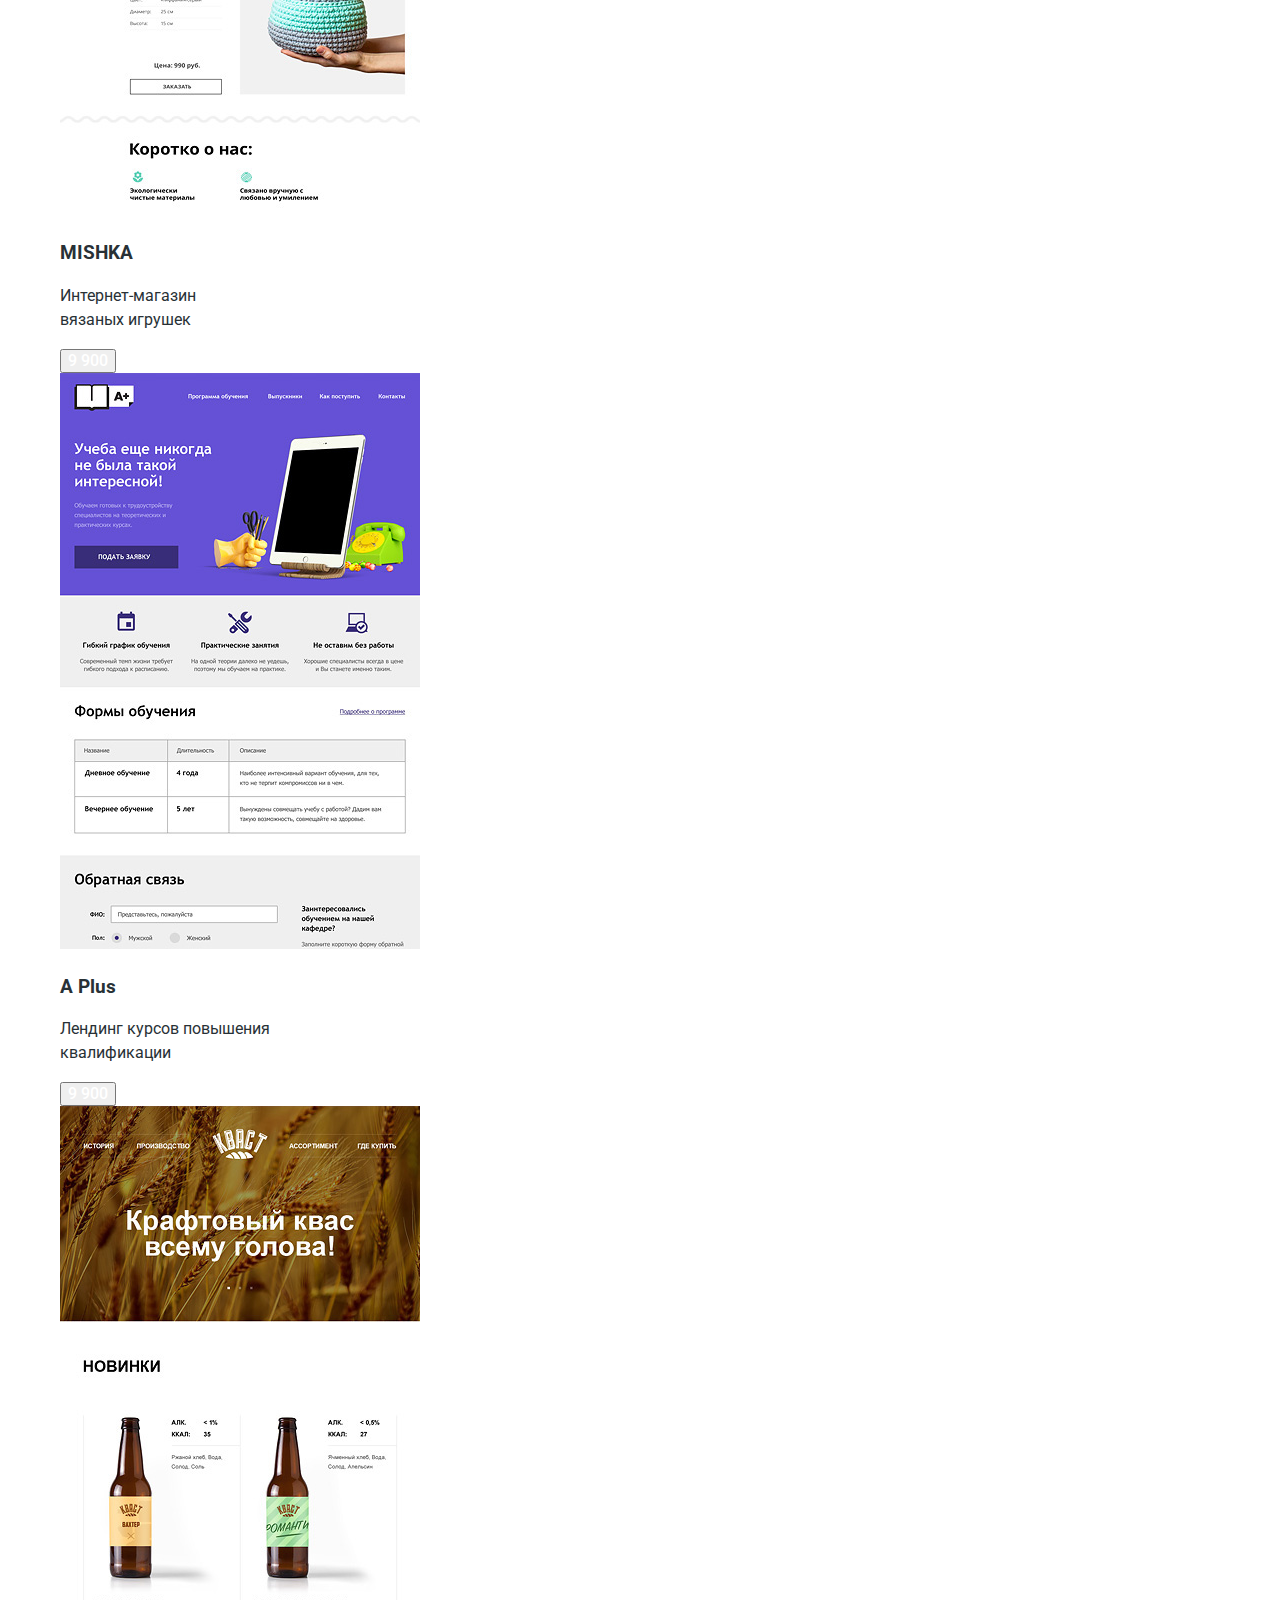
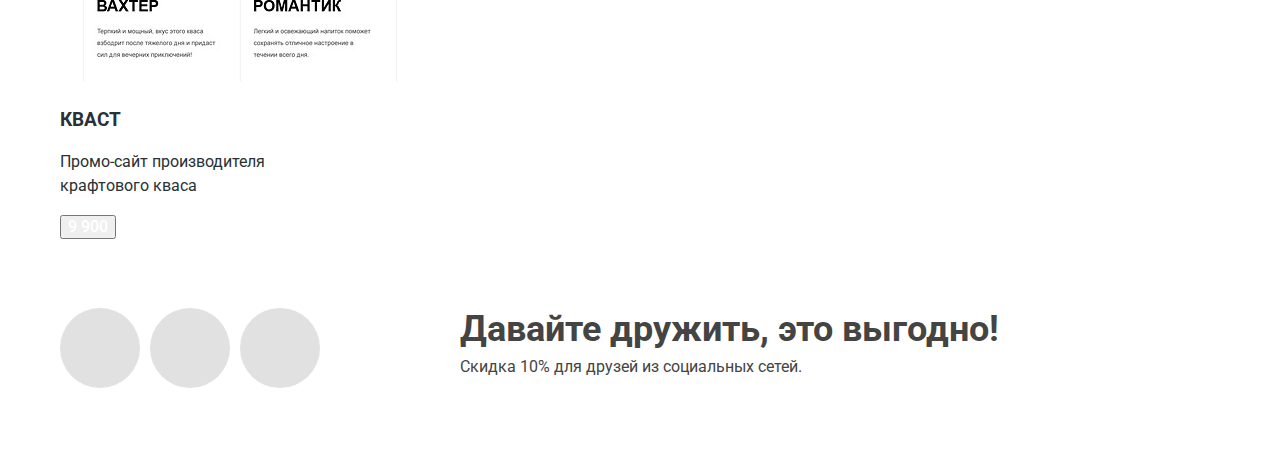
==== commit 6bbaf601: "сделал стилизацию главной страницы" ====
--- a/inner.html
+++ b/inner.html
@@ -159,14 +159,16 @@
 	</main>
 	<footer class="main-footer">
 		<div class="wrapper">
-			<div class="social">
-				<a class="icon-vk" href="#">vk</a>
-				<a class="icon-fb" href="#">facebook</a>
-				<a class="icon-instagram" href="#">instagram</a>
-			</div>
-			<div class="friendship">
-				<p class="friendship-bold"><b>Давайте дружить, это выгодно!</b></p>
-				<p>Скидка 10% для друзей из социальных сетей.</p>
+			<div class="main-footer-inner">
+				<div class="social">
+					<a class="icon vk" href="#">vk</a>
+					<a class="icon fb" href="#">facebook</a>
+					<a class="icon instagram" href="#">instagram</a>
+				</div>
+				<div class="friendship">
+					<p class="friendship-bold">Давайте дружить, это выгодно!</p>
+					<p>Скидка 10% для друзей из социальных сетей.</p>
+				</div>
 			</div>
 		</div>
 	</footer>	
--- a/css/style.css
+++ b/css/style.css
@@ -13,15 +13,61 @@
   text-decoration: none;
 }
 
+.visually-hidden {
+	position: absolute;
+	width: 1px;
+	height: 1px;
+	top: -1px;
+	left: -1px;
+	font-size: 0;
+	opacity: 0;
+}
+
 .user-navigation,
  .basket {
 	list-style: none
 }
 
+.main-header {
+	background-color: #eeeeee;
+	padding-top: 49px;
+	margin-bottom: 80px;
+}
+
+.wrapper {
+	width: 1160px;
+	padding: 0 20px;
+	margin: 0 auto;
+}
+
+.main-navigation {
+	display: flex;
+	align-items: center;
+	justify-content: space-between;
+}
+
+.user-navigation {
+	display: flex;
+	margin: 0;
+	padding: 0;
+	align-items: center;
+}
+
+.user-navigation li {
+	margin: 0;
+	padding-right: 47px;
+}
+
+.user-navigation li:last-child {
+	padding-right: 0;
+}
+
 .user-navigation a,
 .basket a {
 	line-height: 30px;
-	color: #000000;	
+	color: #000000;
+	font-weight: 500;
+	text-transform: uppercase;
 }
 
 .user-navigation a:hover,
@@ -31,13 +77,68 @@
 	color: #fb565a;
 }
 
+.user-navigation a:active,
+.basket a:active {
+	opacity: 0.3;
+}
+
 .services-list {
-	list-style: none
+	list-style: none;
+	margin: 0;
+	padding: 0;
+	display: flex;
+	align-items: center;
+	justify-content: space-between;
+}
+
+.services-caption {
+	margin: 0;
+	margin-bottom: 18px;
+	font-size: 24px;
+	line-height: 30px;
+	color: #000000;
+	text-transform: uppercase;
+}
+
+.services-list-item img {
+	margin-bottom: 20px;
+}
+
+.services-list-item p {
+	margin: 0;
+	margin-bottom: 30px;
+}
+
+.services {
+	width: 1100px;
+	margin-bottom: 80px;
+}
+
+.btn {
+	display: inline-block;
+	vertical-align: middle;
+	line-height: 18px;
+	font-weight: 500;
+	color: #ffffff;
+	text-transform: uppercase;
 }
 
 .web-sites-btn {
 	background-color: #fb565a;
-	
+	padding: 15px 40px;
+	border-radius: 3px;	
+}
+
+.apps-btn {
+	background-color: #00ca74;
+	padding: 15px 40px;
+	border-radius: 3px;
+}
+
+.presentations-btn {
+	background-color: #efc84a;
+	padding: 15px 40px;
+	border-radius: 3px;
 }
 
 .web-sites-btn:hover,
@@ -45,52 +146,259 @@
 	background-color: #e74246
 }
 
-.apps-btn {
-	background-color: #00ca74
-}
-
 .apps-btn:hover,
 .apps-btn:focus {
 	background-color: #00bc6c
 }
 
-.presentations-btn {
-	background-color: #efc84a
-}
-
 .presentations-btn:hover,
 .presentations-btn:focus {
 	background-color: #eab534
 }
 
-.services-caption {
-	font-size: 24px;
-	line-height: 30px;
-	color: #000000
-}
-
-.btn {
+.work-description {
+	width: 660px;
+}
+
+.work-description p {
+	margin: 0;
+	margin-bottom: 40px;	
+}
+
+.work-description-title {
+	display: block;
+	font-size: 45px;
+	line-height: 45px;
+	color: #000;
+	margin-bottom: 35px;
+}
+
+.work-description-caption {
+	margin: 0;
+	margin-bottom: 30px;
+	font-weight: 700;
+	text-transform: uppercase;	
+}
+
+.work-description-list {
+	margin: 0;
+	padding: 0;
+	list-style: none;	
+}
+
+.work-description-list li {
+	margin-bottom: 30px;
+}
+
+.work-description-list li:last-child {
+	margin-bottom: 0;
+}
+
+.work-description-list li::before {
+	content: "";
+	display: inline-block;
+	vertical-align: middle;
+	width: 25px;
+	height: 2px;
+	background-color: #fb565a;
+	margin-right: 11px;
+}
+
+.description {
+	display: flex;
+	align-items: center;
+	justify-content: space-between;
+	padding: 40px 0;
+	margin-bottom: 30px;
+	border-top: 2px solid #eee;
+
+}
+
+.achievements {
+	width: 360px;
+}
+
+.achievements-table {
+	border-spacing: 28px;
+	border-collapse: collapse;
+}
+
+.achievements-table th {
+	text-align: left;
+	font-size: 45px;
+	font-weight: 700;
+	padding: 0;
+}
+
+.achievements-table td {
+	padding: 0;
 	line-height: 18px;
-	font-weight: 500;
-	color: #ffffff
+	padding-top: 30px;
+}
+
+.achievements-logo {
+	margin: 0;
+	margin-bottom: 30px;	
+}
+
+.achievements p {
+	margin: 0;
+	margin-bottom: 45px;
+	font-weight: 700;
+	color: #000;
+	text-transform: uppercase;
+	text-align: center;	
+}
+
+.our-works {
+	display: flex;
+	align-items: center;
+	justify-content: space-between;
+	border-top: 2px solid #eee;
+	border-bottom: 2px solid #eee;
+	margin-bottom: 80px;
+}
+
+.our-works-item {
+	opacity: 0.2;
+}
+
+.our-works-item:hover {
+	opacity: 1;
+}
+
+.our-works-item:active {
+	opacity: 0.1;
+}
+
+
+
+
+
+
+
+.modal {
+	position: fixed;
+	left: 50%;
+	top: 50%;
+	transform: translate(-50%, -50%);	
+	background-color: #fff;
+	outline: 1px solid red;
+	width: 760px;
+	padding: 65px 80px;
+	display: none;
+}
+
+.modal-close {
+	position: absolute;
+	font-size: 0;
+	width: 20px;
+	height: 20px;
+	right: 70px;
+	top: 75px;
+	background: #000;
+	border: none;
+	cursor: pointer;
+}
+
+.write-us-form {
+	display: flex;
+	align-items: flex-start;
+	justify-content: space-between;
+	flex-wrap: wrap;
+}
+
+.modal-caption {
+	margin: 0;
+	margin-bottom: 40px;
+	font-size: 45px;
+	line-height: 45px;
+}
+
+
+.form-input-title {
+	display: block;
+	margin-bottom: 10px;
+	line-height: 18px;
+	font-weight: 700;
+	color: #000;
+}
+
+.write-us-input {
+	box-sizing: border-box;
+	width: 360px;
+	margin-bottom: 30px;
+	border: 2px solid #d7dcde;
+	border-radius: 4px;
+	padding: 13px 14px;
+}
+
+.write-us-input:hover {
+	border: 2px solid #b4b9bb;
+}
+
+.write-us-input:focus {
+	outline: none;
+	border: 2px solid #000;
+}
+
+
+.form-textarea textarea {
+	box-sizing: border-box;
+	width: 760px;
+}
+
+.modal-btn {
+	background-color: #fb565a;
+	border: none;
+	padding: 15px 80px;
+	border-radius: 3px;	
+}
+
+.main-footer-inner {
+	display: flex;
+	align-items: center;
+	padding: 69px 0;
+}
+
+.social {
+	display: flex;
+	align-items: center;
+	justify-content: space-between;
+	width: 260px;
+	margin-right: 140px;	
+}
+
+.icon {
+	width: 80px;
+	height: 80px;
+	border-radius: 50%;
+	background-color: #e1e1e1;
+	font-size: 0;
+	display: block;
+}
+
+.vk::after {
+	content: "";
+	background: url(../img/vk-icon.svg) no-repeat 50% 50%;
 }
 
 .friendship-bold {
+	margin: 0;
 	font-size: 36px;
 	line-height: 36px;
 	font-weight: 700;
 	color: #000000;
 }
 
+
 .friendship p {
+	margin-bottom: 0;
 	line-height: 22px;
 	color: #444444;
-}
-
-.modal-caption {
-	font-size: 45px;
-	line-height: 45px
-}
+	
+}
+
 
 .write-us-form label {
 	line-height: 18px
@@ -118,4 +426,3 @@
 	color: #000;
 }
 
-
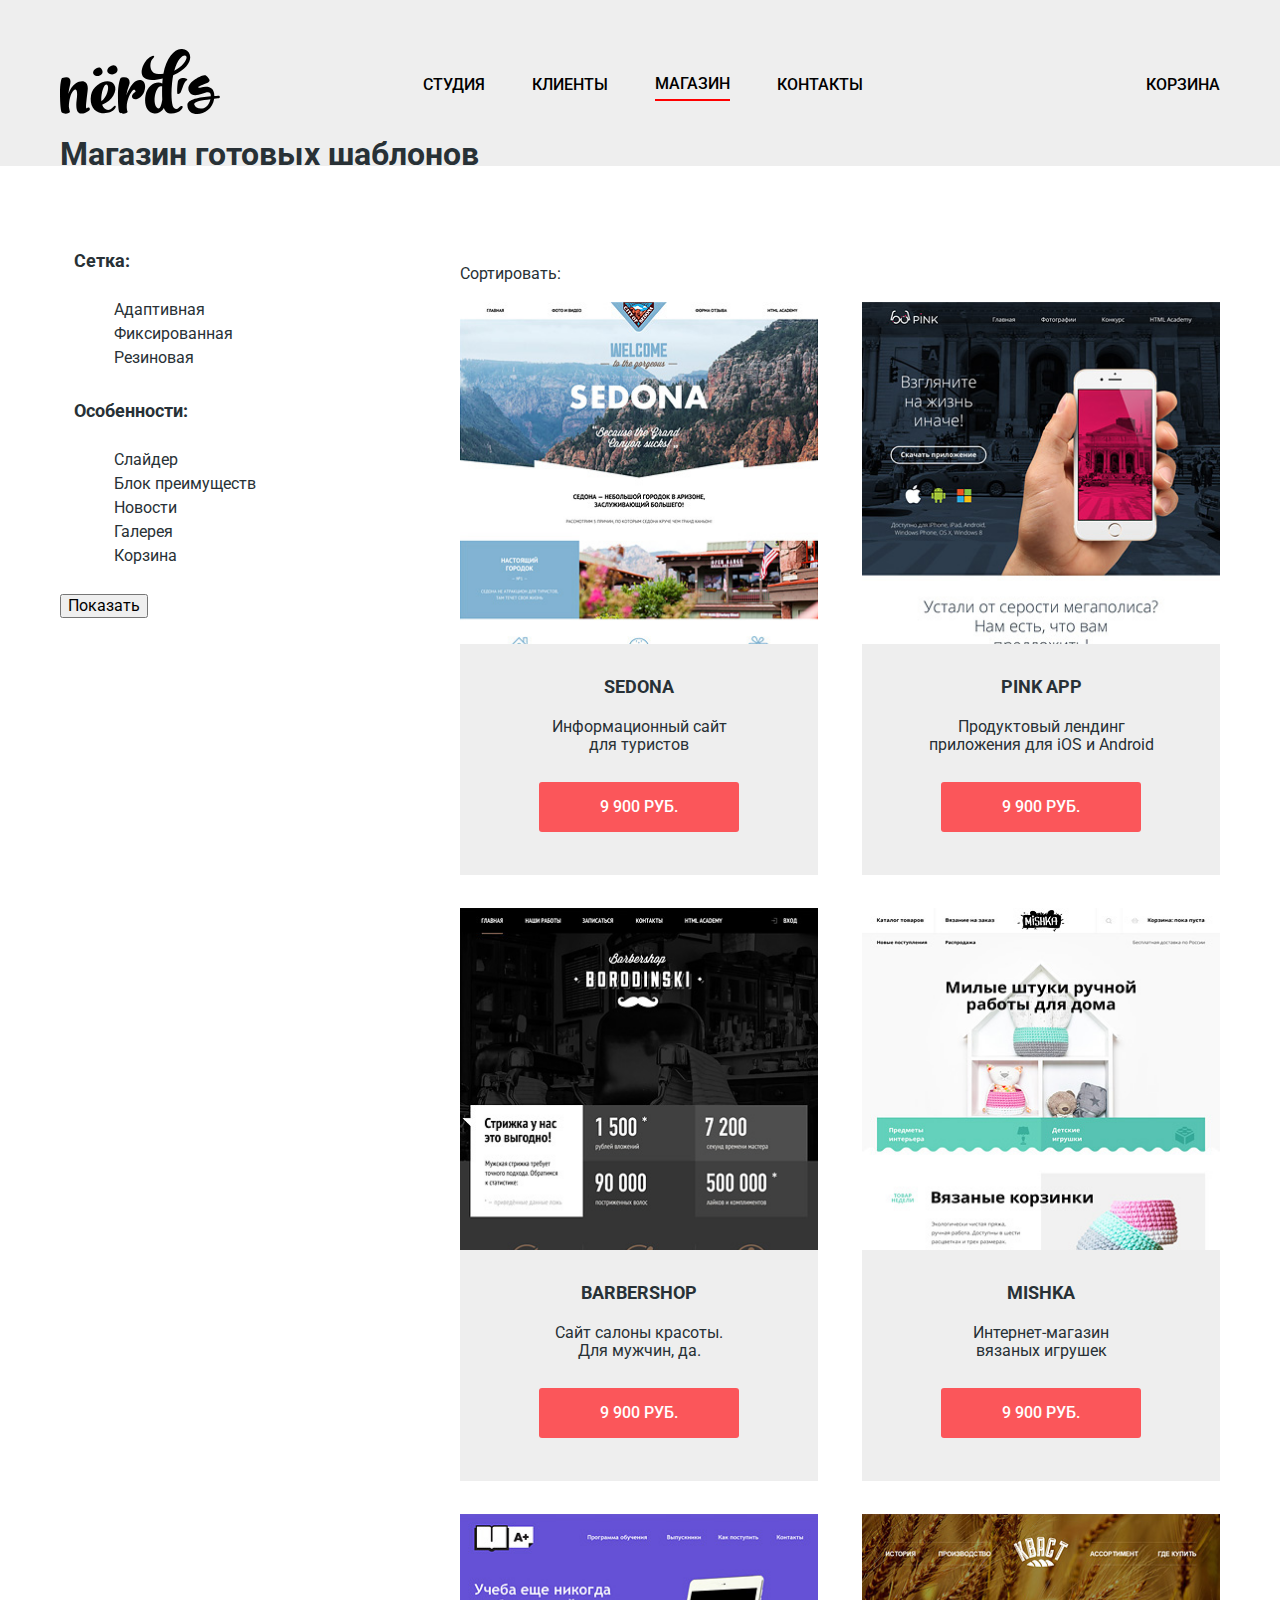
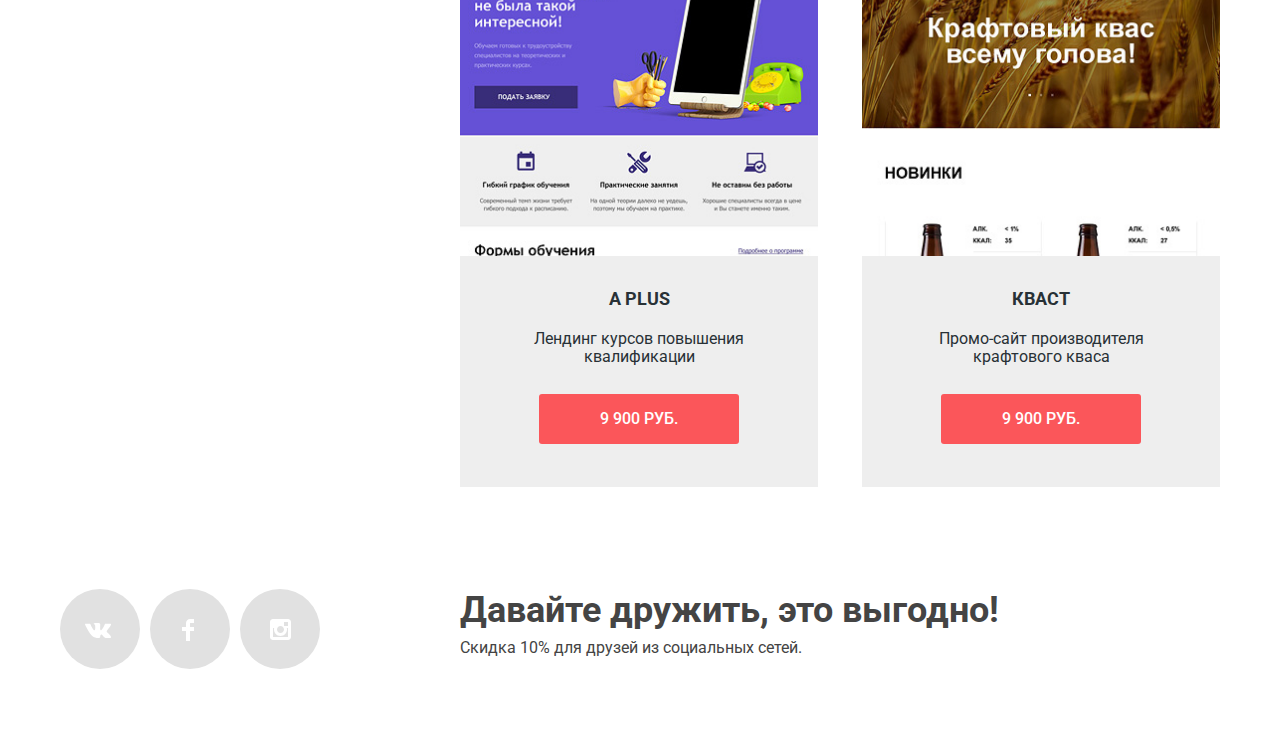
==== commit e452fc40: "начал стилизацию второй страницы" ====
--- a/inner.html
+++ b/inner.html
@@ -10,14 +10,14 @@
 <body>
 	<header class="main-header">
 		<div class="wrapper">
-			<nav class="main-navigation">			
-				<a class="logo" href="#">
-					<img src="http://placehold.it/150x100"" alt="Логотип Нердс">
-				</a>			
+			<nav class="main-navigation">
+				<a href="index.html" class="logo">
+					<img src="img/nerds-logo.svg" alt="Логотип Нердс">
+				</a>
 				<ul class="user-navigation">
 					<li><a href="#">Студия</a></li>
 					<li><a href="#">Клиенты</a></li>
-					<li><a href="#">Магазин</a></li>
+					<li class="active"><a href="#">Магазин</a></li>
 					<li><a href="#">Контакты</a></li>
 				</ul>
 				<ul class="basket">
@@ -29,131 +29,118 @@
 	</header>
 	<main>
 		<div class="wrapper">
-			<aside class="sidebar">
-				<section class="filters">
-					<h2 class="visually-hidden">Фильтр товаров</h2>
-					<form class="filter" method="get">
-						<fieldset>
-							<legend class="filter-legend">Сетка:</legend>
-							<ul class="filter-list">
-								<li class="filter-option">
-									<input class="visually-hidden filter-input-radio" type="radio" name="grid" value="adaptive" id="filter-grid" checked>
-									<label for="filter-grid">Адаптивная</label>
-								</li>
-								<li class="filter-option">
-									<input class="visually-hidden filter-input-radio" type="radio" name="grid" value="fix" id="filter-fix">
-									<label for="filter-fix">Фиксированная</label>
-								</li>
-								<li class="filter-option">
-									<input class="visually-hidden filter-input-radio" type="radio" name="grid" value="flex" id="filter-flex">
-									<label for="filter-flex">Резиновая</label>
-								</li>
-							</ul>
-						</fieldset>
-						<fieldset>
-							<legend class="filter-legend">Особенности:</legend>
-							<ul class="filter-list">
-								<li class="filter-option">
-									<input class="visually-hidden filter-input-checkbox" type="checkbox" name="slider" id="filter-slider" checked>
-									<label for="filter-slider">Слайдер</label>
-								</li>
-								<li class="filter-option">
-									<input class="visually-hidden filter-input-checkbox" type="checkbox" name="advantages" id="filter-advantages">
-									<label for="filter-advantages">Блок преимуществ</label>
-								</li>
-								<li class="filter-option">
-									<input class="visually-hidden filter-input-checkbox" type="checkbox" name="news" id="filter-news" checked>
-									<label for="filter-news">Новости</label>
-								</li>
-								<li class="filter-option">
-									<input class="visually-hidden filter-input-checkbox" type="checkbox" name="gallery" id="filter-gallery">
-									<label for="filter-gallery">Галерея</label>
-								</li>
-								<li class="filter-option">
-									<input class="visually-hidden filter-input-checkbox" type="checkbox" name="basket" id="filter-basket">
-									<label for="filter-basket">Корзина</label>
-								</li>
-							</ul>
-						</fieldset>
-						<button type="submit" class="filter-button">Показать</button>
-					</form>
+			<div class="main-content">
+				<aside class="sidebar">
+					<section class="filters">
+						<h2 class="visually-hidden">Фильтр товаров</h2>
+						<form class="filter" method="get">
+							<fieldset>
+								<legend class="filter-legend">Сетка:</legend>
+								<ul class="filter-list">
+									<li class="filter-option">
+										<input class="visually-hidden filter-input-radio" type="radio" name="grid" value="adaptive" id="filter-grid" checked>
+										<label for="filter-grid">Адаптивная</label>
+									</li>
+									<li class="filter-option">
+										<input class="visually-hidden filter-input-radio" type="radio" name="grid" value="fix" id="filter-fix">
+										<label for="filter-fix">Фиксированная</label>
+									</li>
+									<li class="filter-option">
+										<input class="visually-hidden filter-input-radio" type="radio" name="grid" value="flex" id="filter-flex">
+										<label for="filter-flex">Резиновая</label>
+									</li>
+								</ul>
+							</fieldset>
+							<fieldset>
+								<legend class="filter-legend">Особенности:</legend>
+								<ul class="filter-list">
+									<li class="filter-option">
+										<input class="visually-hidden filter-input-checkbox" type="checkbox" name="slider" id="filter-slider" checked>
+										<label for="filter-slider">Слайдер</label>
+									</li>
+									<li class="filter-option">
+										<input class="visually-hidden filter-input-checkbox" type="checkbox" name="advantages" id="filter-advantages">
+										<label for="filter-advantages">Блок преимуществ</label>
+									</li>
+									<li class="filter-option">
+										<input class="visually-hidden filter-input-checkbox" type="checkbox" name="news" id="filter-news" checked>
+										<label for="filter-news">Новости</label>
+									</li>
+									<li class="filter-option">
+										<input class="visually-hidden filter-input-checkbox" type="checkbox" name="gallery" id="filter-gallery">
+										<label for="filter-gallery">Галерея</label>
+									</li>
+									<li class="filter-option">
+										<input class="visually-hidden filter-input-checkbox" type="checkbox" name="basket" id="filter-basket">
+										<label for="filter-basket">Корзина</label>
+									</li>
+								</ul>
+							</fieldset>
+							<button type="submit" class="filter-button">Показать</button>
+						</form>
+					</section>
+				</aside>		
+				<section class="templates">
+					<h2 class="visually-hidden">Пример шаблонов</h2>
+					<div class="sorting">
+						<p>Сортировать:</p>
+					</div>
+					<article class="templates-item">
+						<div class="templates-head"></div>
+						<img src="img/img-sedona.jpg" width="358" height="auto" alt="Sedona">
+						<div class="templates-description">
+							<h3 class="templates-description-caption">Sedona</h3>
+							<p>Информационный сайт<br> для туристов</p>
+							<button class="btn templates-btn">9 900 руб.</button>
+						</div>		
+					</article>		
+					<article class="templates-item">
+						<div class="templates-head"></div>
+						<img src="img/img-pink.jpg" width="358" height="auto" alt="Pink App">
+						<div class="templates-description">
+							<h3 class="templates-description-caption">Pink App</h3>
+							<p>Продуктовый лендинг<br> приложения для iOS и Android</p>
+							<button class="btn templates-btn">9 900 руб.</button>
+						</div>
+					</article>
+					<article class="templates-item">
+						<div class="templates-head"></div>
+						<img src="img/img-barbershop.jpg" width="358" height="auto" alt="Barbershop">
+						<div class="templates-description">
+							<h3 class="templates-description-caption">Barbershop</h3>
+							<p>Сайт салоны красоты.<br> Для мужчин, да.</p>
+							<button class="btn templates-btn">9 900 руб.</button>
+						</div>
+					</article>
+					<article class="templates-item">
+						<div class="templates-head"></div>
+						<img src="img/img-mishka.jpg" width="358" height="auto" alt="MISHKA">
+						<div class="templates-description">
+							<h3 class="templates-description-caption">MISHKA</h3>
+							<p>Интернет-магазин<br>  вязаных игрушек</p>
+							<button class="btn templates-btn">9 900 руб.</button>
+						</div>
+					</article>
+					<article class="templates-item">
+						<div class="templates-head"></div>
+						<img src="img/img-aplus.jpg" width="358" height="auto" alt="A Plus">
+						<div class="templates-description">
+							<h3 class="templates-description-caption">A Plus</h3>
+							<p>Лендинг курсов повышения<br> квалификации</p>
+							<button class="btn templates-btn">9 900 руб.</button>
+						</div>
+					</article>
+					<article class="templates-item">
+						<div class="templates-head"></div>
+						<img src="img/img-kvast.jpg" width="358" height="auto" alt="КВАСТ">
+						<div class="templates-description">
+							<h3 class="templates-description-caption">КВАСТ</h3>
+							<p>Промо-сайт производителя<br> крафтового кваса</p>
+							<button class="btn templates-btn">9 900 руб.</button>
+						</div>
+					</article>
 				</section>
-			</aside>		
-			<section class="templates">
-				<h2 class="visually-hidden">Пример шаблонов</h2>
-				<div class="sorting">
-					<p>Сортировать:</p>
-				</div>
-				<article class="templates-item">
-					<div class="templates-head"></div>
-					<img src="img/img-sedona.jpg" width="360" height="576" alt="Sedona">
-					<div class="templates-description">
-						<h3 class="templates-description-caption">Sedona</h3>
-						<p>Информационный сайт<br> для туристов</p>
-						<button class="btn templates-btn">9 900</button>
-					</div>		
-				</article>		
-				<article class="templates-item">
-					<div class="templates-head"></div>
-					<img src="img/img-pink.jpg" width="360" height="576" alt="Pink App">
-					<div class="templates-description">
-						<h3 class="templates-description-caption">Pink App</h3>
-						<p>Продуктовый лендинг приложения для iOS и Android</p>
-						<button class="btn templates-btn">9 900</button>
-					</div>
-				</article>
-				<article class="templates-item">
-					<div class="templates-head"></div>
-					<img src="img/img-barbershop.jpg" width="360" height="576" alt="Barbershop">
-					<div class="templates-description">
-						<h3 class="templates-description-caption">Barbershop</h3>
-						<p>Сайт салоны красоты.<br> Для мужчин, да.</p>
-						<button class="btn templates-btn">9 900</button>
-					</div>
-				</article>
-				<article class="templates-item">
-					<div class="templates-head"></div>
-					<img src="img/img-mishka.jpg" width="360" height="576" alt="MISHKA">
-					<div class="templates-description">
-						<h3 class="templates-description-caption">MISHKA</h3>
-						<p>Интернет-магазин<br>  вязаных игрушек</p>
-						<button class="btn templates-btn">9 900</button>
-					</div>
-				</article>
-				<article class="templates-item">
-					<div class="templates-head"></div>
-					<img src="img/img-aplus.jpg" width="360" height="576" alt="A Plus">
-					<div class="templates-description">
-						<h3 class="templates-description-caption">A Plus</h3>
-						<p>Лендинг курсов повышения<br> квалификации</p>
-						<button class="btn templates-btn">9 900</button>
-					</div>
-				</article>
-				<article class="templates-item">
-					<div class="templates-head"></div>
-					<img src="img/img-kvast.jpg" width="360" height="576" alt="КВАСТ">
-					<div class="templates-description">
-						<h3 class="templates-description-caption">КВАСТ</h3>
-						<p>Промо-сайт производителя<br> крафтового кваса</p>
-						<button class="btn templates-btn">9 900</button>
-					</div>
-				</article>
-			</section>
-			<section class="modal">
-				<h3 class="modal-caption">Напишите нам</h3>
-				<form class="write-us-form" action="https://echo.htmlacademy.ru" method="post">
-					<label for="user-name">Ваше имя:</label><br>
-					<input class="write-us-input" type="text" name="name" id="user-name" placeholder="Имя Фамилия">
-					<label for="user-e-mail">Ваш e-mail:</label><br>
-					<input class="write-us-input" type="text" name="e-mail" id="user-e-mail" placeholder="email@example.com"><br>
-					<label for="user-letter">Текст письма:</label><br>
-					<textarea class="write-us-input" name="text" id="user-letter" cols="30" rows="10">
-						В свободной форме
-					</textarea>
-					<button class="btn modal-btn" type="submit">Отправить</button>
-				</form>
-				<button class="modal-close" type="button">Закрыть</button>
-			</section>
+			</div>
 		</div>
 		<div class="map"></div>
 	</main>
@@ -171,6 +158,28 @@
 				</div>
 			</div>
 		</div>
-	</footer>	
+	</footer>
+	<section class="modal">
+		<h3 class="modal-caption">Напишите нам</h3>
+		<form class="write-us-form" action="https://echo.htmlacademy.ru" method="post">
+			<label class="form-input">
+				<span class="form-input-title">Ваше имя:</span>
+				<input class="write-us-input" type="text" name="name" placeholder="Имя Фамилия">
+			</label>
+			<label class="form-input">
+				<span class="form-input-title">Ваш e-mail:</span>
+				<input class="write-us-input" type="text" name="e-mail" placeholder="email@example.com">
+			</label>
+			
+			<label class="form-textarea">
+				<span class="form-input-title">
+					Текст письма:
+				</span>
+				<textarea class="write-us-input" placeholder="В свободной форме" name="text" cols="30" rows="10"></textarea>
+			</label>
+			<button class="btn modal-btn" type="submit">Отправить</button>
+		</form>
+		<button class="modal-close" type="button">Закрыть</button>
+	</section>	
 </body>
 </html>
--- a/css/style.css
+++ b/css/style.css
@@ -23,11 +23,6 @@
 	opacity: 0;
 }
 
-.user-navigation,
- .basket {
-	list-style: none
-}
-
 .main-header {
 	background-color: #eeeeee;
 	padding-top: 49px;
@@ -46,20 +41,30 @@
 	justify-content: space-between;
 }
 
+.user-navigation,
+.basket {
+	list-style: none;
+}
+
 .user-navigation {
 	display: flex;
 	margin: 0;
+	margin-right: 40px;
 	padding: 0;
 	align-items: center;
 }
 
 .user-navigation li {
-	margin: 0;
-	padding-right: 47px;
+	margin-right: 47px;
+}
+
+.user-navigation li.active,
+.user-navigation li:active {
+	border-bottom: 2px solid red;
 }
 
 .user-navigation li:last-child {
-	padding-right: 0;
+	margin-right: 0;
 }
 
 .user-navigation a,
@@ -123,12 +128,24 @@
 	text-transform: uppercase;
 }
 
+
 .web-sites-btn {
 	background-color: #fb565a;
 	padding: 15px 40px;
 	border-radius: 3px;	
 }
 
+.web-sites-btn:hover,
+.web-sites-btn:focus {
+	background-color: #e74246;
+}
+
+.web-sites-btn:active {
+	color: rgba(255, 255, 255, 0.3);
+	background-color: #d7373b;
+	box-shadow: inset 0px 3px 0px 0px rgba(0, 1, 1, 0.1);
+}
+
 .apps-btn {
 	background-color: #00ca74;
 	padding: 15px 40px;
@@ -141,10 +158,7 @@
 	border-radius: 3px;
 }
 
-.web-sites-btn:hover,
-.web-sites-btn:focus {
-	background-color: #e74246
-}
+
 
 .apps-btn:hover,
 .apps-btn:focus {
@@ -218,12 +232,23 @@
 	width: 360px;
 }
 
+.achievements p {
+	margin: 0;
+	margin-bottom: 50px;
+	font-weight: 700;
+	color: #000;
+	text-transform: uppercase;
+	text-align: center;	
+}
+
 .achievements-table {
+	width: 360px;
 	border-spacing: 28px;
 	border-collapse: collapse;
 }
 
 .achievements-table th {
+	width: 100px;
 	text-align: left;
 	font-size: 45px;
 	font-weight: 700;
@@ -231,6 +256,7 @@
 }
 
 .achievements-table td {
+	width: 100px;
 	padding: 0;
 	line-height: 18px;
 	padding-top: 30px;
@@ -241,15 +267,6 @@
 	margin-bottom: 30px;	
 }
 
-.achievements p {
-	margin: 0;
-	margin-bottom: 45px;
-	font-weight: 700;
-	color: #000;
-	text-transform: uppercase;
-	text-align: center;	
-}
-
 .our-works {
 	display: flex;
 	align-items: center;
@@ -270,6 +287,70 @@
 .our-works-item:active {
 	opacity: 0.1;
 }
+
+.main-content {
+	display: flex;
+	align-items: flex-start;
+	justify-content: space-between;
+}
+
+.sidebar {
+	width: 260px;
+}
+
+.sorting {
+	width: 100%;
+}
+
+.templates {
+	display: flex;
+	align-items: flex-start;
+	flex-wrap: wrap;
+	justify-content: space-between;
+	width: 760px;
+}
+
+.templates-item {
+	position: relative;
+	line-height: 0;
+	margin-bottom: 33px;
+}
+
+.templates-description {
+	text-align: center;
+	background-color: #eeeeee;
+	padding: 28px 0 43px;
+	position: absolute;
+	width: 100%;
+	bottom: 0;
+}
+
+.templates-description-caption {
+	margin: 0;
+	margin-bottom: 16px;
+	font-size: 18px;
+	line-height: 30px;
+	font-weight: 700;	
+	text-transform: uppercase;	
+}
+
+.templates-description p {
+	margin: 0;
+	line-height: 18px;
+	margin-bottom: 28px;
+}
+
+.templates-btn {
+	border: none;
+	line-height: 18px;
+	width: 200px;
+	padding: 16px 0;
+	background-color: #fb565a;
+	border-radius: 3px;
+}
+
+
+
 
 
 
@@ -370,6 +451,7 @@
 }
 
 .icon {
+	position: relative;
 	width: 80px;
 	height: 80px;
 	border-radius: 50%;
@@ -378,9 +460,48 @@
 	display: block;
 }
 
-.vk::after {
+.icon:hover,
+.icon:focus {
+	background-color: #e74246;  
+}
+
+.icon:active {
+	box-shadow: inset 0px 3px 0px 0px rgba(0, 1, 1, 0.1);
+}
+
+.icon:active::before {
+	opacity: 0.3;
+}
+
+.vk::before {
 	content: "";
-	background: url(../img/vk-icon.svg) no-repeat 50% 50%;
+	position: absolute;
+	top: 34px;
+	left: 25px;
+	width: 26px;
+	height: 15px;
+	background: url(../img/vk-icon.svg) no-repeat;
+}
+
+.fb::before {
+	content: "";
+	position: absolute;
+	top: 30px;
+	left: 32px;
+	width: 12px;
+	height: 22px;
+	background: url(../img/fb-icon.svg) no-repeat;
+}
+
+.instagram::before {
+	content: "";
+	position: absolute;
+	top: 30px;
+	left: 30px;
+	width: 21px;
+	height: 21px;
+	background: url(../img/insta-icon.svg) no-repeat;
+
 }
 
 .friendship-bold {
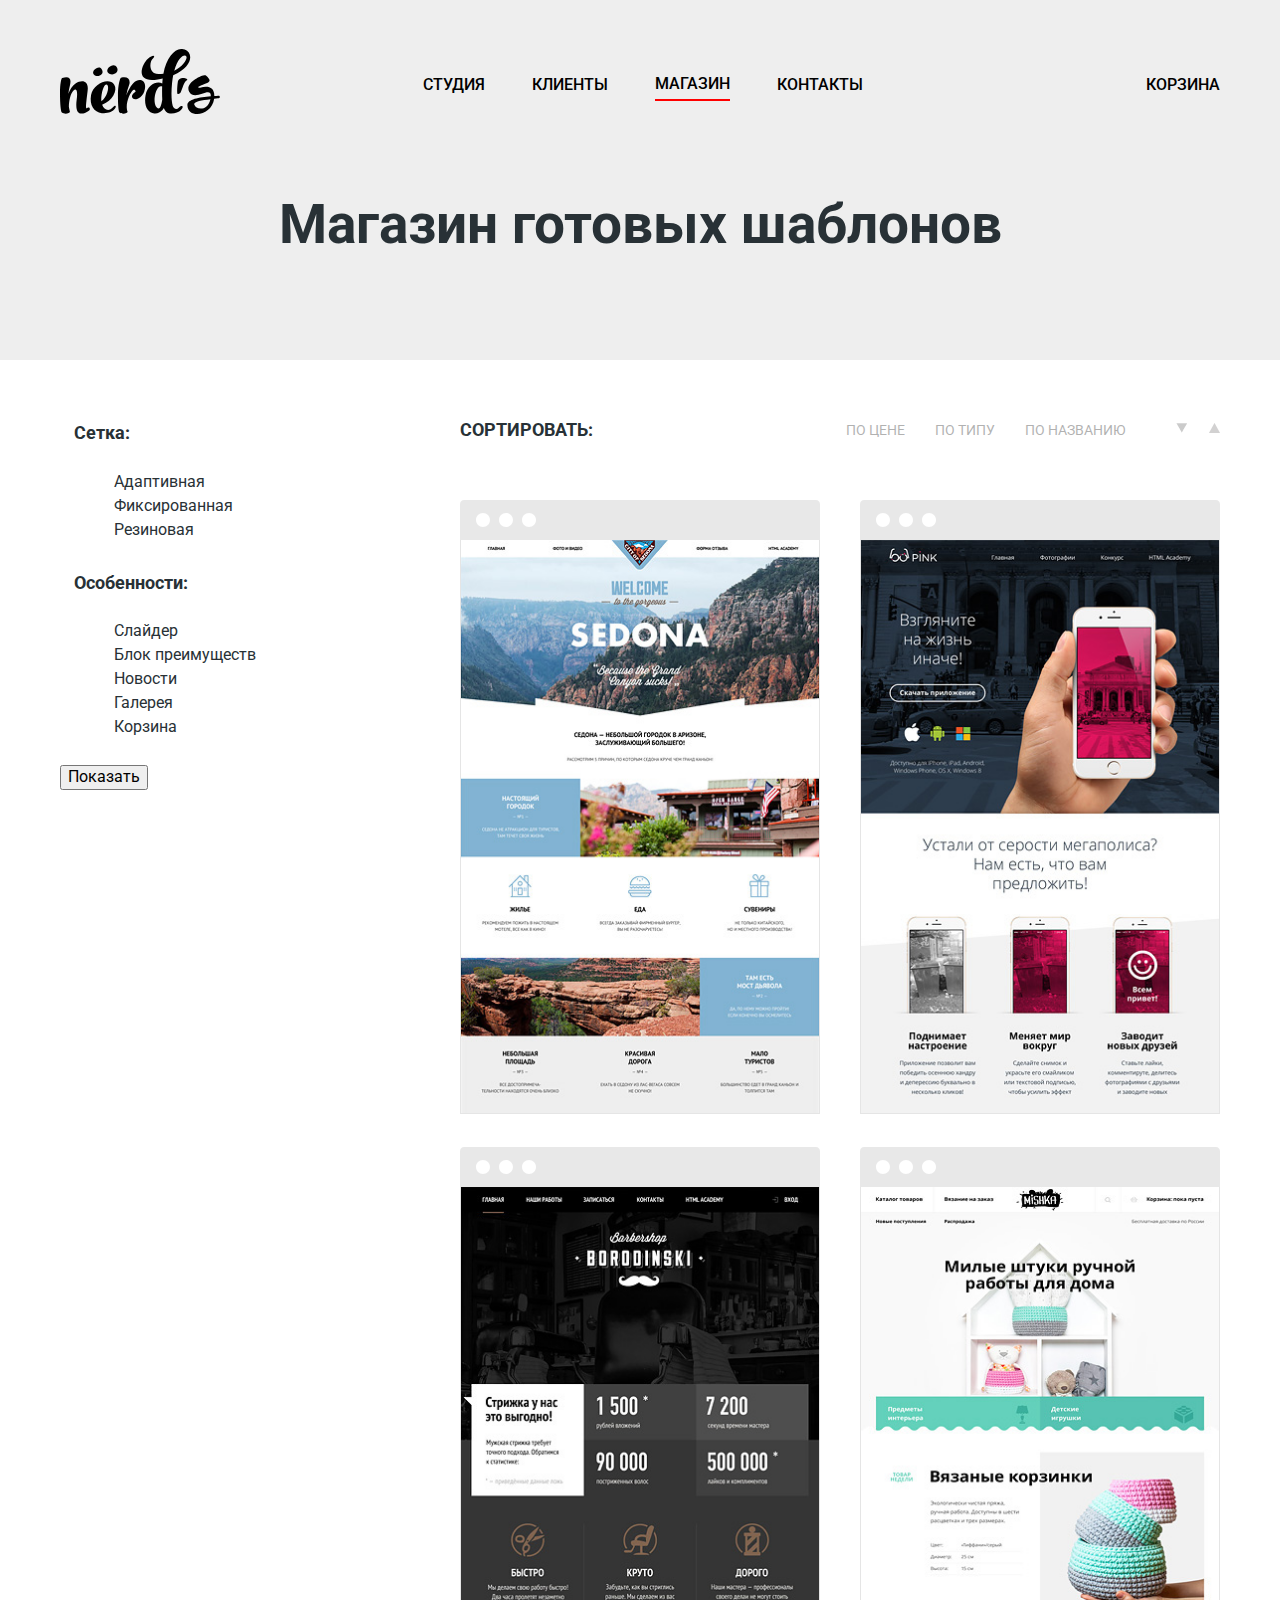
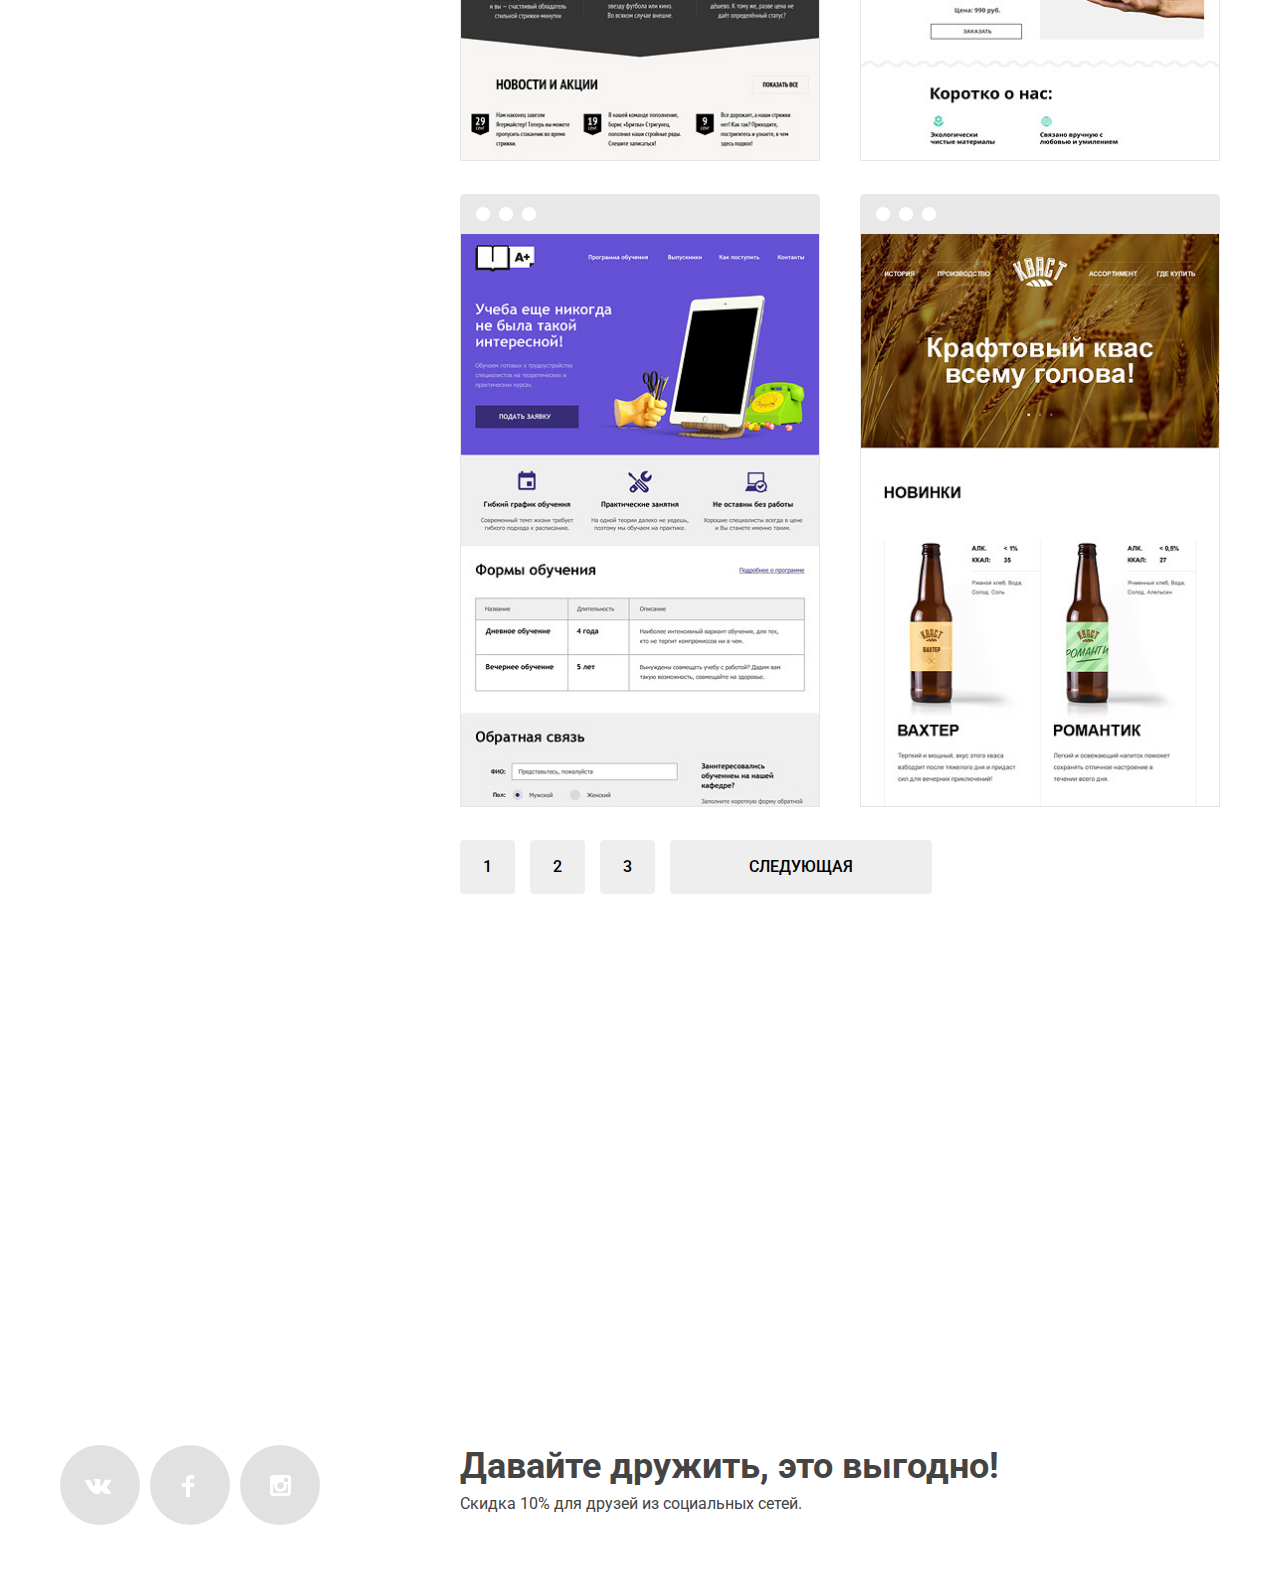
==== commit 0858d739: "сделал сетку обоих страниц" ====
--- a/inner.html
+++ b/inner.html
@@ -8,11 +8,11 @@
 	<link rel="stylesheet" href="css/style.css">
 </head>
 <body>
-	<header class="main-header">
+	<header class="main-header inner-header">
 		<div class="wrapper">
-			<nav class="main-navigation">
-				<a href="index.html" class="logo">
-					<img src="img/nerds-logo.svg" alt="Логотип Нердс">
+			<nav class="main-navigation inner-navigation">
+				<a href="index.html" class="logo">								
+					<img src="img/nerds-logo.svg" alt="Логотип Нердс">					
 				</a>
 				<ul class="user-navigation">
 					<li><a href="#">Студия</a></li>
@@ -84,6 +84,15 @@
 					<h2 class="visually-hidden">Пример шаблонов</h2>
 					<div class="sorting">
 						<p>Сортировать:</p>
+						<div class="sorting-type">
+							<ul class="sorting-type-item">
+								<li>По цене</li>
+								<li>По типу</li>
+								<li>По названию</li>
+							</ul>						
+							<a href="#" class="sorting-down">вниз</a>
+							<a href="#" class="sorting-up">вверх</a>
+						</div>
 					</div>
 					<article class="templates-item">
 						<div class="templates-head"></div>
@@ -139,10 +148,18 @@
 							<button class="btn templates-btn">9 900 руб.</button>
 						</div>
 					</article>
+					<div class="pagination">
+						<a href="" class="pagination-item">1</a>
+						<a href="" class="pagination-item">2</a>
+						<a href="" class="pagination-item">3</a>
+						<a href="" class="pagination-item pagination-btn">следующая</a>
+					</div>
 				</section>
 			</div>
 		</div>
-		<div class="map"></div>
+		<div class="map">
+			<iframe src="https://www.google.com/maps/embed?pb=!1m18!1m12!1m3!1d1998.6126046376555!2d30.32124663771468!3d59.93857018080859!2m3!1f0!2f0!3f0!3m2!1i1024!2i768!4f13.1!3m3!1m2!1s0x4696310fca5ba729%3A0xea9c53d4493c879f!2z0JHQvtC70YzRiNCw0Y8g0JrQvtC90Y7RiNC10L3QvdCw0Y8g0YPQuy4sIDE5LCDQodCw0L3QutGCLdCf0LXRgtC10YDQsdGD0YDQsywgMTkxMTg2!5e0!3m2!1sru!2sru!4v1522502063425" width="100%" height="415" frameborder="0" style="border:0" allowfullscreen></iframe>
+		</div>
 	</main>
 	<footer class="main-footer">
 		<div class="wrapper">
--- a/css/style.css
+++ b/css/style.css
@@ -29,6 +29,19 @@
 	margin-bottom: 80px;
 }
 
+.inner-header {
+	padding-bottom: 108px;
+	margin-bottom: 58px;
+}
+
+.logo img:hover {
+	opacity: 0.8;
+}
+
+.logo img:active {
+	opacity: 0.3;
+}
+
 .wrapper {
 	width: 1160px;
 	padding: 0 20px;
@@ -41,6 +54,10 @@
 	justify-content: space-between;
 }
 
+.inner-navigation {
+	padding-bottom: 76px;
+}
+
 .user-navigation,
 .basket {
 	list-style: none;
@@ -65,6 +82,38 @@
 
 .user-navigation li:last-child {
 	margin-right: 0;
+}
+
+.slider-item,
+.slide-control {
+	display: none;
+}
+
+#slide-control-1:checked ~ .slider-items .slider-item:nth-child(1) {
+	display: block;
+}
+
+#slide-control-2:checked ~ .slider-items .slider-item:nth-child(2) {
+	display: block;
+}
+
+#slide-control-3:checked ~ .slider-items .slider-item:nth-child(3) {
+	display: block;
+}
+
+.slider-buttons {
+	display: flex;
+}
+
+.slider-buttons label {
+	display: inline-block;
+	font-size: 0;
+	width: 15px;
+	height: 15px;
+	border-radius: 50%;
+	background: #000;
+	margin: 0 10px;
+	cursor: pointer;
 }
 
 .user-navigation a,
@@ -85,6 +134,13 @@
 .user-navigation a:active,
 .basket a:active {
 	opacity: 0.3;
+}
+
+.main-header h1 {
+	text-align: center;
+	font-size: 55px;
+	line-height: 55px;
+	margin: 0;
 }
 
 .services-list {
@@ -128,7 +184,6 @@
 	text-transform: uppercase;
 }
 
-
 .web-sites-btn {
 	background-color: #fb565a;
 	padding: 15px 40px;
@@ -157,8 +212,6 @@
 	padding: 15px 40px;
 	border-radius: 3px;
 }
-
-
 
 .apps-btn:hover,
 .apps-btn:focus {
@@ -288,6 +341,47 @@
 	opacity: 0.1;
 }
 
+.map {
+	position: relative;
+}
+
+.contacts {
+	position: absolute;
+	top: 54px;
+	left: 360px;
+	background-color: #fff;
+	width: 319px;
+	box-sizing: border-box;
+	padding: 46px 50px;
+}
+
+.contacts h2 {
+	text-transform: uppercase;
+	font-size: 18px;
+	line-height: 30px;
+	font-weight: 700px;
+	margin: 0;
+	margin-bottom: 27px;
+}
+
+.contacts address {
+	font-style: normal;
+	color: #666;
+	margin-bottom: 20px;
+}
+
+.contacts p {
+	margin: 0;
+	color: #666;
+	margin-bottom: 36px;
+}
+
+.write-us-btn {
+	background-color: #fb565a;
+	padding: 16px 44px;
+	border-radius: 3px;
+}
+
 .main-content {
 	display: flex;
 	align-items: flex-start;
@@ -300,6 +394,76 @@
 
 .sorting {
 	width: 100%;
+	margin-bottom: 58px;
+	display: flex;
+	align-items: center;
+	justify-content: space-between;
+}
+
+.sorting p {
+	margin: 0;
+	font-size: 18px;
+	line-height: 18px;
+	font-weight: bold;
+	text-transform: uppercase;	
+}
+
+.sorting-type-item {
+	list-style: none;
+	display: inline-block;
+	margin: 0;
+	padding: 0;
+	margin-right: 46px;	
+}
+
+.sorting-type-item li {
+	display: inline-block;
+	font-size: 14px;
+	line-height: 18px;
+	text-transform: uppercase;
+	color: #000;
+	opacity: 0.3;
+	margin-right: 26px;
+	cursor: default;
+}
+
+.sorting-type-item li:hover {
+	opacity: 0.6;
+}
+
+.sorting-type-item li:last-child {
+	margin-right: 0;
+}
+
+.sorting-down {
+	display: inline-block;
+	font-size: 0;
+	width: 11px;
+	height: 10px;
+	background-image: url(../img/icon-down-dir.png);
+	background-repeat: no-repeat;
+	margin-right: 18px;
+	opacity: 0.2;
+}
+
+.sorting-up {
+	display: inline-block;
+	font-size: 0;
+	width: 11px;
+	height: 10px;
+	background-image: url(../img/icon-up-dir.png);
+	background-repeat: no-repeat;
+	opacity: 0.2;
+}
+
+.sorting-down:hover,
+.sorting-up:hover {
+	opacity: 0.5;
+}
+
+.sorting-down:active,
+.sorting-up:active {
+	opacity: 1;
 }
 
 .templates {
@@ -313,16 +477,36 @@
 .templates-item {
 	position: relative;
 	line-height: 0;
-	margin-bottom: 33px;
+	margin-bottom: 33px;	
+}
+
+.templates-item img {
+	border: 1px solid rgba(0, 1, 1, 0.1);
+	border-top: none;
+}
+
+.templates-item:hover {
+  box-shadow: 0px 6px 15px 0px rgba(0, 1, 1, 0.25);
+  cursor: pointer;
+}
+
+.templates-item:hover .templates-description {
+	display: block;
+}
+
+.templates-item:hover .templates-head {
+	opacity: 1;
 }
 
 .templates-description {
 	text-align: center;
 	background-color: #eeeeee;
+	box-sizing: border-box;
 	padding: 28px 0 43px;
 	position: absolute;
-	width: 100%;
+	width: 360px;
 	bottom: 0;
+	display: none;
 }
 
 .templates-description-caption {
@@ -349,6 +533,47 @@
 	border-radius: 3px;
 }
 
+.templates-head {
+	width: 360px;
+	height: 40px;
+	background-image: url(../img/browser.svg);
+	opacity: 0.12;	
+}
+
+.pagination-item {
+	display: inline-block;
+	background-color: #eee;
+	text-decoration: none;
+	padding: 18px 23px;
+	border-radius: 4px;
+	line-height: 18px;
+	color: #000;
+	font-weight: 500;
+	margin-right: 11px;
+	text-transform: uppercase;
+}
+
+.pagination-item:hover {
+	background-color: #dfdfdf;
+}
+
+.pagination-item:active {
+	background-color: #d5d5d5;
+	box-shadow: inset 0 3px 0 rgba(0, 1, 1, 0.1);
+}
+
+.pagination-btn {
+	padding: 18px 79px;
+
+}
+
+.pagination {
+	margin-bottom: 60px;
+}
+
+
+
+
 
 
 
@@ -362,12 +587,11 @@
 	position: fixed;
 	left: 50%;
 	top: 50%;
-	transform: translate(-50%, -50%);	
+	transform: translate(-50%, -200%);	
 	background-color: #fff;
-	outline: 1px solid red;
 	width: 760px;
 	padding: 65px 80px;
-	display: none;
+	box-shadow: 0 20px 40px 0 rgba(0, 1, 1, .75);
 }
 
 .modal-close {
